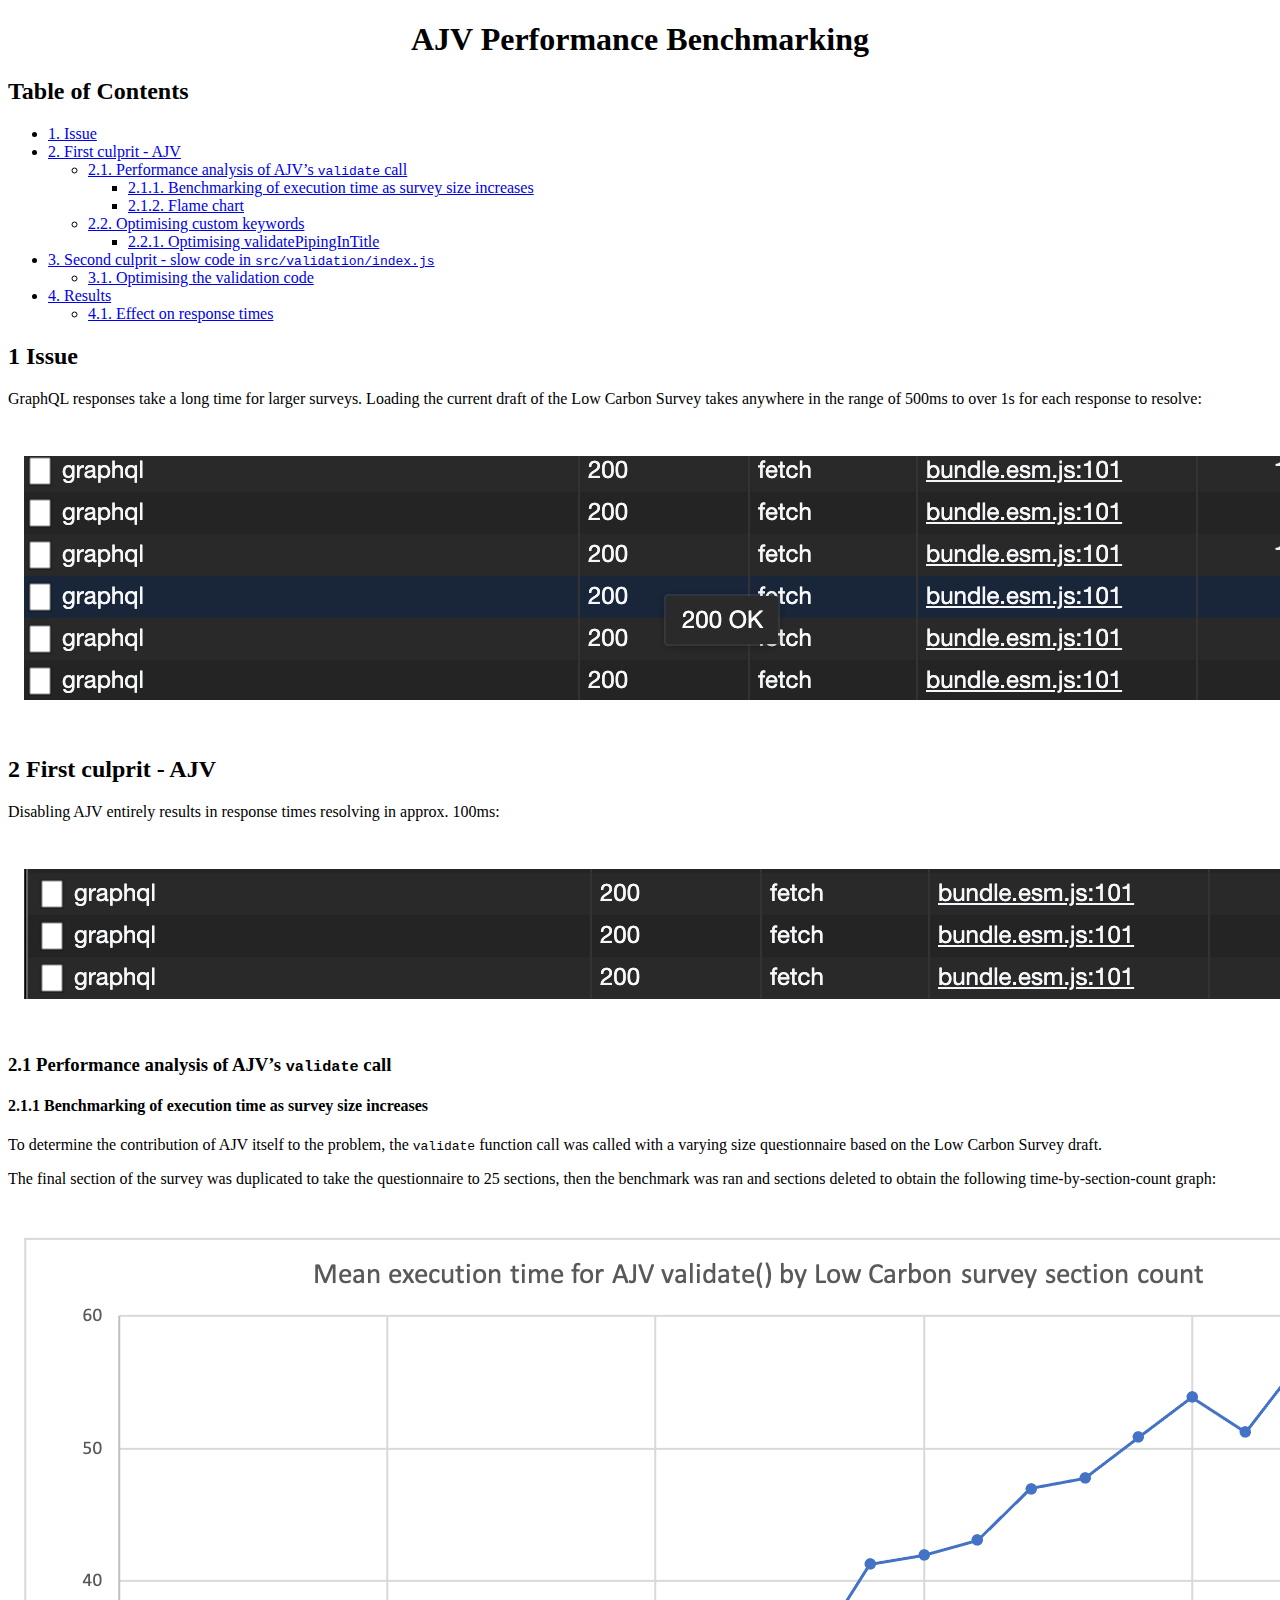
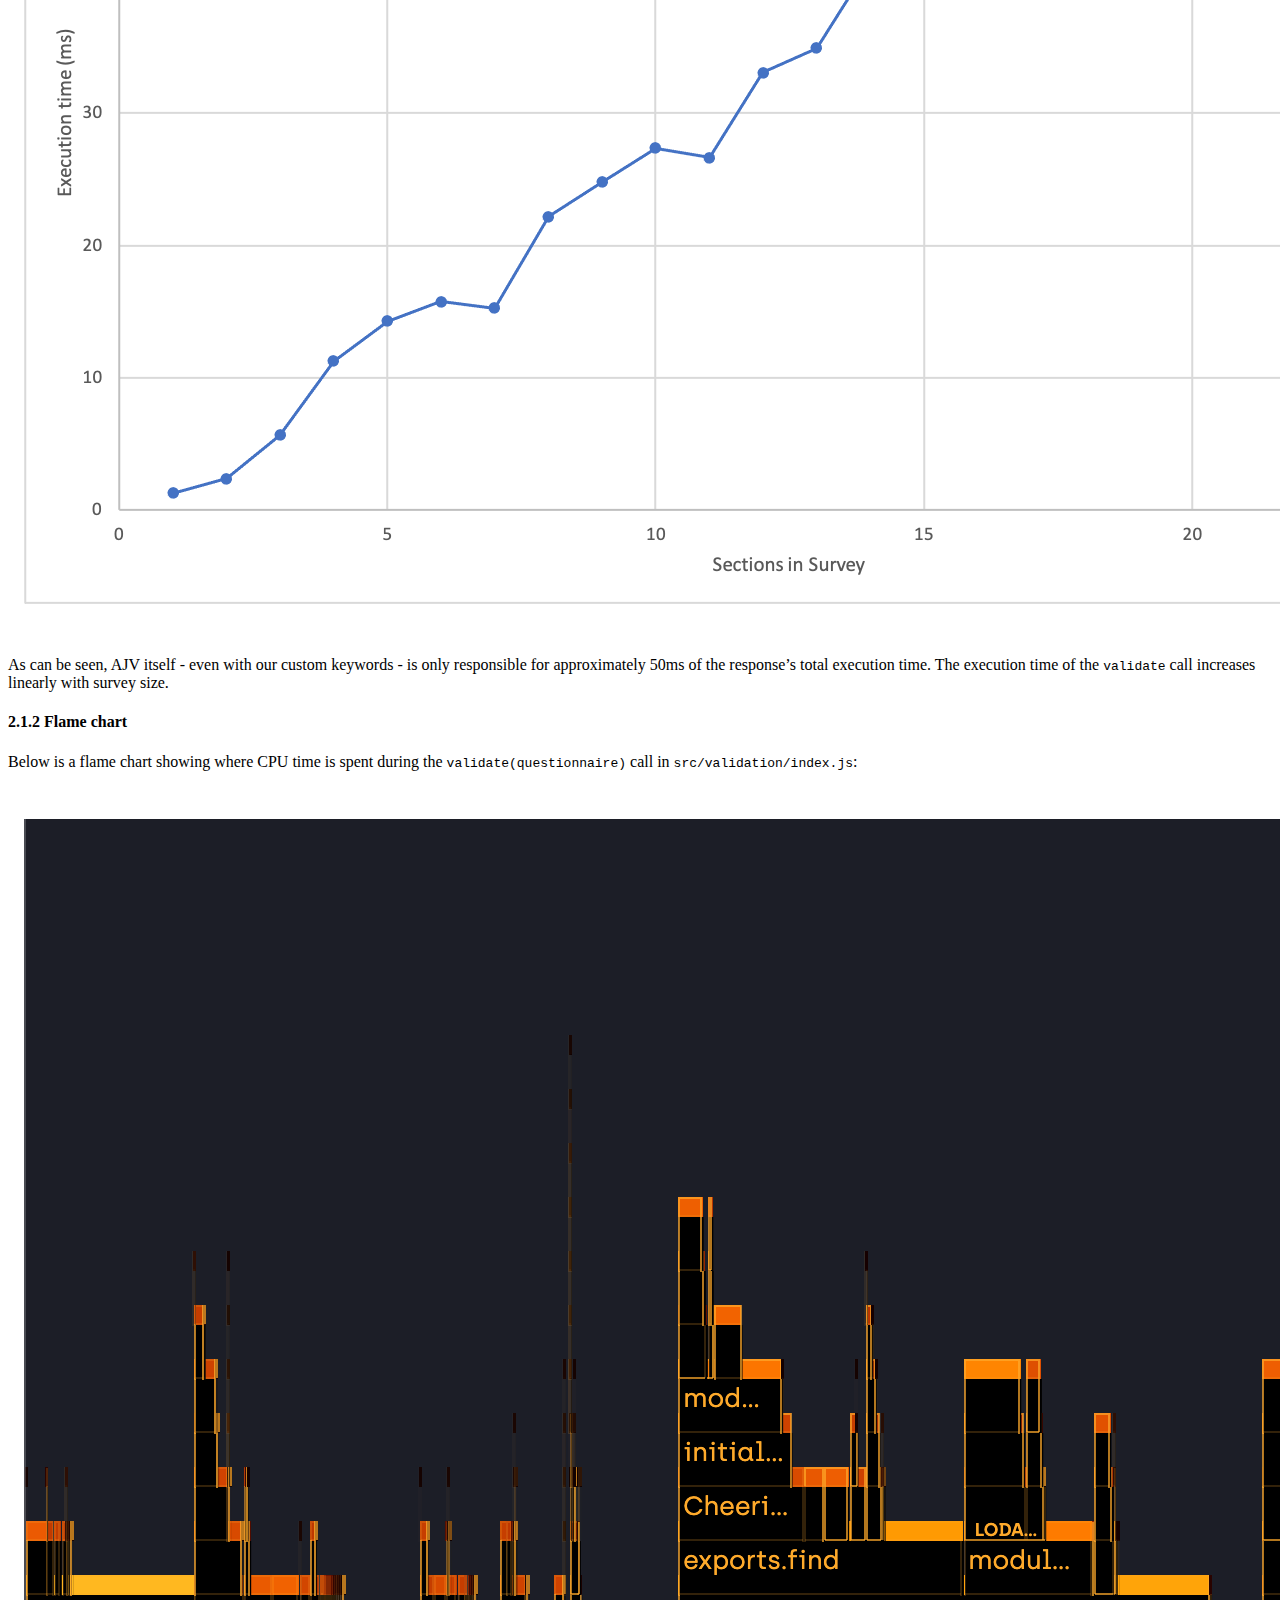
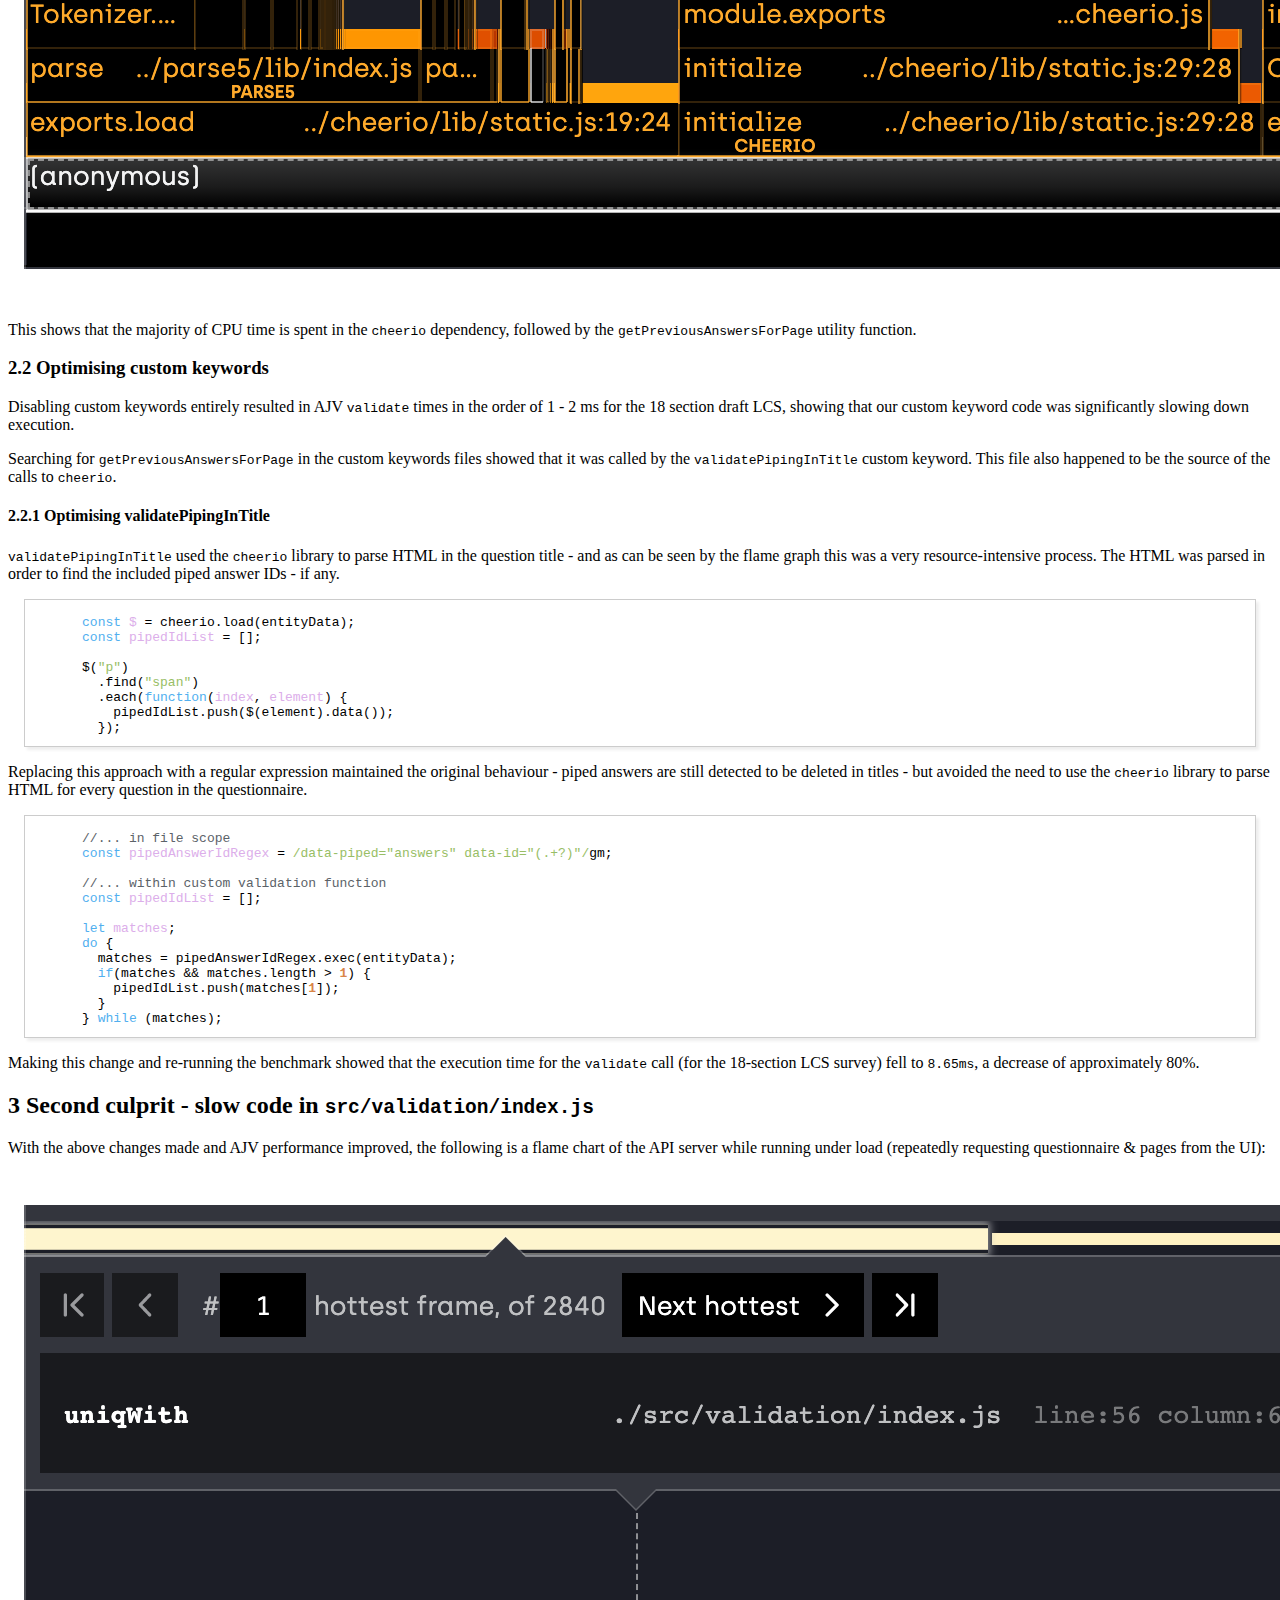
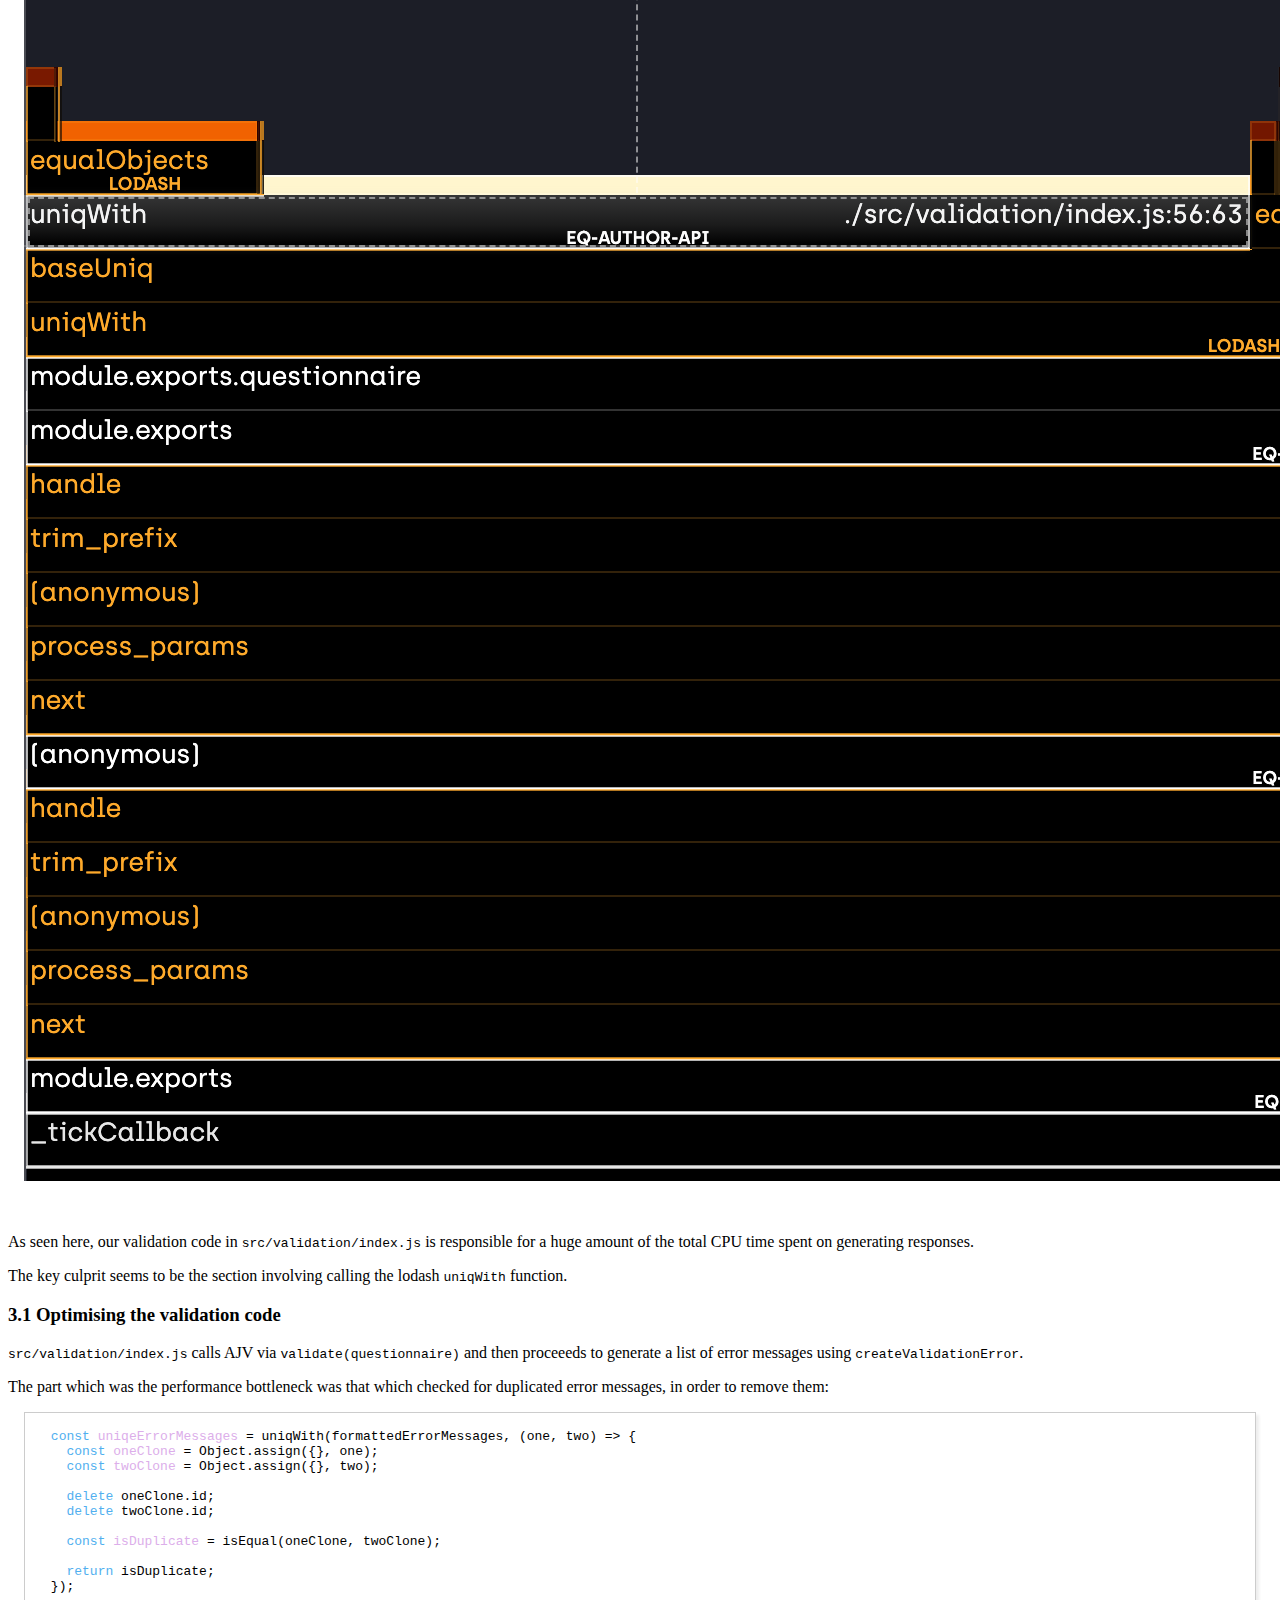
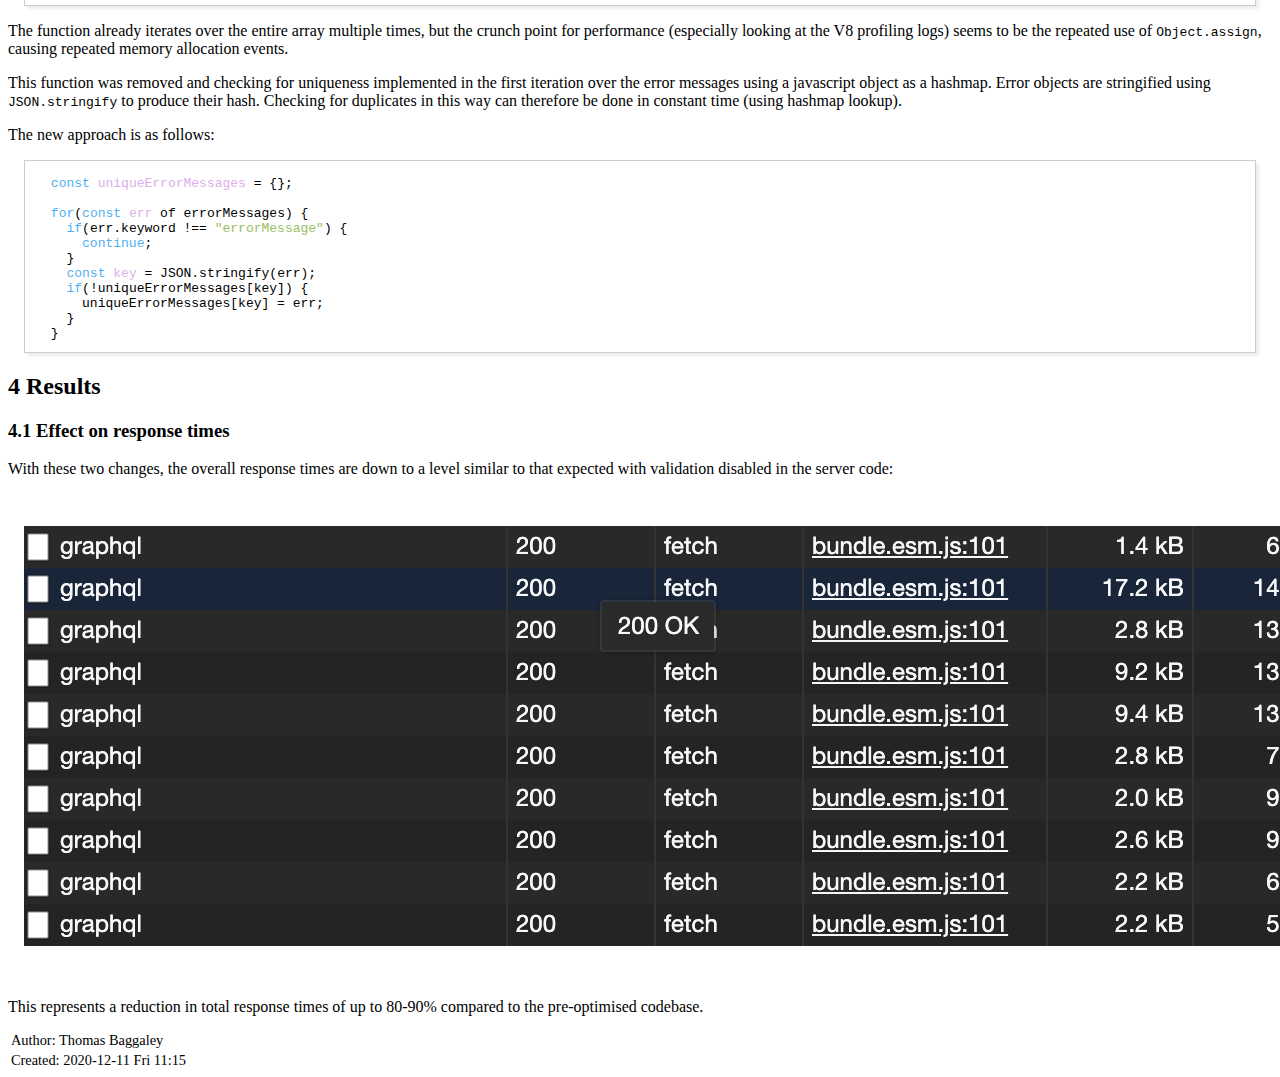
==== ajv_perf.html @ 1c9c0266 "Add benchmark for AJV page" ====
<?xml version="1.0" encoding="utf-8"?>
<!DOCTYPE html PUBLIC "-//W3C//DTD XHTML 1.0 Strict//EN"
"http://www.w3.org/TR/xhtml1/DTD/xhtml1-strict.dtd">
<html xmlns="http://www.w3.org/1999/xhtml" lang="en" xml:lang="en">
<head>
<!-- 2020-12-11 Fri 11:15 -->
<meta http-equiv="Content-Type" content="text/html;charset=utf-8" />
<meta name="viewport" content="width=device-width, initial-scale=1" />
<title>AJV Performance Benchmarking</title>
<meta name="generator" content="Org mode" />
<meta name="author" content="Thomas Baggaley" />
<style type="text/css">
 <!--/*--><![CDATA[/*><!--*/
  .title  { text-align: center;
             margin-bottom: .2em; }
  .subtitle { text-align: center;
              font-size: medium;
              font-weight: bold;
              margin-top:0; }
  .todo   { font-family: monospace; color: red; }
  .done   { font-family: monospace; color: green; }
  .priority { font-family: monospace; color: orange; }
  .tag    { background-color: #eee; font-family: monospace;
            padding: 2px; font-size: 80%; font-weight: normal; }
  .timestamp { color: #bebebe; }
  .timestamp-kwd { color: #5f9ea0; }
  .org-right  { margin-left: auto; margin-right: 0px;  text-align: right; }
  .org-left   { margin-left: 0px;  margin-right: auto; text-align: left; }
  .org-center { margin-left: auto; margin-right: auto; text-align: center; }
  .underline { text-decoration: underline; }
  #postamble p, #preamble p { font-size: 90%; margin: .2em; }
  p.verse { margin-left: 3%; }
  pre {
    border: 1px solid #ccc;
    box-shadow: 3px 3px 3px #eee;
    padding: 8pt;
    font-family: monospace;
    overflow: auto;
    margin: 1.2em;
  }
  pre.src {
    position: relative;
    overflow: auto;
    padding-top: 1.2em;
  }
  pre.src:before {
    display: none;
    position: absolute;
    background-color: white;
    top: -10px;
    right: 10px;
    padding: 3px;
    border: 1px solid black;
  }
  pre.src:hover:before { display: inline;}
  /* Languages per Org manual */
  pre.src-asymptote:before { content: 'Asymptote'; }
  pre.src-awk:before { content: 'Awk'; }
  pre.src-C:before { content: 'C'; }
  /* pre.src-C++ doesn't work in CSS */
  pre.src-clojure:before { content: 'Clojure'; }
  pre.src-css:before { content: 'CSS'; }
  pre.src-D:before { content: 'D'; }
  pre.src-ditaa:before { content: 'ditaa'; }
  pre.src-dot:before { content: 'Graphviz'; }
  pre.src-calc:before { content: 'Emacs Calc'; }
  pre.src-emacs-lisp:before { content: 'Emacs Lisp'; }
  pre.src-fortran:before { content: 'Fortran'; }
  pre.src-gnuplot:before { content: 'gnuplot'; }
  pre.src-haskell:before { content: 'Haskell'; }
  pre.src-hledger:before { content: 'hledger'; }
  pre.src-java:before { content: 'Java'; }
  pre.src-js:before { content: 'Javascript'; }
  pre.src-latex:before { content: 'LaTeX'; }
  pre.src-ledger:before { content: 'Ledger'; }
  pre.src-lisp:before { content: 'Lisp'; }
  pre.src-lilypond:before { content: 'Lilypond'; }
  pre.src-lua:before { content: 'Lua'; }
  pre.src-matlab:before { content: 'MATLAB'; }
  pre.src-mscgen:before { content: 'Mscgen'; }
  pre.src-ocaml:before { content: 'Objective Caml'; }
  pre.src-octave:before { content: 'Octave'; }
  pre.src-org:before { content: 'Org mode'; }
  pre.src-oz:before { content: 'OZ'; }
  pre.src-plantuml:before { content: 'Plantuml'; }
  pre.src-processing:before { content: 'Processing.js'; }
  pre.src-python:before { content: 'Python'; }
  pre.src-R:before { content: 'R'; }
  pre.src-ruby:before { content: 'Ruby'; }
  pre.src-sass:before { content: 'Sass'; }
  pre.src-scheme:before { content: 'Scheme'; }
  pre.src-screen:before { content: 'Gnu Screen'; }
  pre.src-sed:before { content: 'Sed'; }
  pre.src-sh:before { content: 'shell'; }
  pre.src-sql:before { content: 'SQL'; }
  pre.src-sqlite:before { content: 'SQLite'; }
  /* additional languages in org.el's org-babel-load-languages alist */
  pre.src-forth:before { content: 'Forth'; }
  pre.src-io:before { content: 'IO'; }
  pre.src-J:before { content: 'J'; }
  pre.src-makefile:before { content: 'Makefile'; }
  pre.src-maxima:before { content: 'Maxima'; }
  pre.src-perl:before { content: 'Perl'; }
  pre.src-picolisp:before { content: 'Pico Lisp'; }
  pre.src-scala:before { content: 'Scala'; }
  pre.src-shell:before { content: 'Shell Script'; }
  pre.src-ebnf2ps:before { content: 'ebfn2ps'; }
  /* additional language identifiers per "defun org-babel-execute"
       in ob-*.el */
  pre.src-cpp:before  { content: 'C++'; }
  pre.src-abc:before  { content: 'ABC'; }
  pre.src-coq:before  { content: 'Coq'; }
  pre.src-groovy:before  { content: 'Groovy'; }
  /* additional language identifiers from org-babel-shell-names in
     ob-shell.el: ob-shell is the only babel language using a lambda to put
     the execution function name together. */
  pre.src-bash:before  { content: 'bash'; }
  pre.src-csh:before  { content: 'csh'; }
  pre.src-ash:before  { content: 'ash'; }
  pre.src-dash:before  { content: 'dash'; }
  pre.src-ksh:before  { content: 'ksh'; }
  pre.src-mksh:before  { content: 'mksh'; }
  pre.src-posh:before  { content: 'posh'; }
  /* Additional Emacs modes also supported by the LaTeX listings package */
  pre.src-ada:before { content: 'Ada'; }
  pre.src-asm:before { content: 'Assembler'; }
  pre.src-caml:before { content: 'Caml'; }
  pre.src-delphi:before { content: 'Delphi'; }
  pre.src-html:before { content: 'HTML'; }
  pre.src-idl:before { content: 'IDL'; }
  pre.src-mercury:before { content: 'Mercury'; }
  pre.src-metapost:before { content: 'MetaPost'; }
  pre.src-modula-2:before { content: 'Modula-2'; }
  pre.src-pascal:before { content: 'Pascal'; }
  pre.src-ps:before { content: 'PostScript'; }
  pre.src-prolog:before { content: 'Prolog'; }
  pre.src-simula:before { content: 'Simula'; }
  pre.src-tcl:before { content: 'tcl'; }
  pre.src-tex:before { content: 'TeX'; }
  pre.src-plain-tex:before { content: 'Plain TeX'; }
  pre.src-verilog:before { content: 'Verilog'; }
  pre.src-vhdl:before { content: 'VHDL'; }
  pre.src-xml:before { content: 'XML'; }
  pre.src-nxml:before { content: 'XML'; }
  /* add a generic configuration mode; LaTeX export needs an additional
     (add-to-list 'org-latex-listings-langs '(conf " ")) in .emacs */
  pre.src-conf:before { content: 'Configuration File'; }

  table { border-collapse:collapse; }
  caption.t-above { caption-side: top; }
  caption.t-bottom { caption-side: bottom; }
  td, th { vertical-align:top;  }
  th.org-right  { text-align: center;  }
  th.org-left   { text-align: center;   }
  th.org-center { text-align: center; }
  td.org-right  { text-align: right;  }
  td.org-left   { text-align: left;   }
  td.org-center { text-align: center; }
  dt { font-weight: bold; }
  .footpara { display: inline; }
  .footdef  { margin-bottom: 1em; }
  .figure { padding: 1em; }
  .figure p { text-align: center; }
  .equation-container {
    display: table;
    text-align: center;
    width: 100%;
  }
  .equation {
    vertical-align: middle;
  }
  .equation-label {
    display: table-cell;
    text-align: right;
    vertical-align: middle;
  }
  .inlinetask {
    padding: 10px;
    border: 2px solid gray;
    margin: 10px;
    background: #ffffcc;
  }
  #org-div-home-and-up
   { text-align: right; font-size: 70%; white-space: nowrap; }
  textarea { overflow-x: auto; }
  .linenr { font-size: smaller }
  .code-highlighted { background-color: #ffff00; }
  .org-info-js_info-navigation { border-style: none; }
  #org-info-js_console-label
    { font-size: 10px; font-weight: bold; white-space: nowrap; }
  .org-info-js_search-highlight
    { background-color: #ffff00; color: #000000; font-weight: bold; }
  .org-svg { width: 90%; }
  /*]]>*/-->
</style>
<link rel="stylesheet" type="text/css" href="https://gongzhitaao.org/orgcss/org.css"/>
<script type="text/javascript">
// @license magnet:?xt=urn:btih:e95b018ef3580986a04669f1b5879592219e2a7a&dn=public-domain.txt Public Domain
<!--/*--><![CDATA[/*><!--*/
     function CodeHighlightOn(elem, id)
     {
       var target = document.getElementById(id);
       if(null != target) {
         elem.classList.add("code-highlighted");
         target.classList.add("code-highlighted");
       }
     }
     function CodeHighlightOff(elem, id)
     {
       var target = document.getElementById(id);
       if(null != target) {
         elem.classList.remove("code-highlighted");
         target.classList.remove("code-highlighted");
       }
     }
    /*]]>*///-->
// @license-end
</script>
</head>
<body>
<div id="content">
<h1 class="title">AJV Performance Benchmarking</h1>
<div id="table-of-contents">
<h2>Table of Contents</h2>
<div id="text-table-of-contents">
<ul>
<li><a href="#orgaef5862">1. Issue</a></li>
<li><a href="#org368791e">2. First culprit - AJV</a>
<ul>
<li><a href="#orgaa79637">2.1. Performance analysis of AJV&rsquo;s <code>validate</code> call</a>
<ul>
<li><a href="#orgcab2c8d">2.1.1. Benchmarking of execution time as survey size increases</a></li>
<li><a href="#org39bd575">2.1.2. Flame chart</a></li>
</ul>
</li>
<li><a href="#org08b763d">2.2. Optimising custom keywords</a>
<ul>
<li><a href="#orgf92a010">2.2.1. Optimising validatePipingInTitle</a></li>
</ul>
</li>
</ul>
</li>
<li><a href="#org63f7efa">3. Second culprit - slow code in <code>src/validation/index.js</code></a>
<ul>
<li><a href="#org8858448">3.1. Optimising the validation code</a></li>
</ul>
</li>
<li><a href="#org966f645">4. Results</a>
<ul>
<li><a href="#org21219ee">4.1. Effect on response times</a></li>
</ul>
</li>
</ul>
</div>
</div>

<div id="outline-container-orgaef5862" class="outline-2">
<h2 id="orgaef5862"><span class="section-number-2">1</span> Issue</h2>
<div class="outline-text-2" id="text-1">
<p>
GraphQL responses take a long time for larger surveys. Loading the current draft of the Low Carbon Survey takes anywhere in the range of 500ms to over 1s for each response to resolve:
</p>


<div id="org745754c" class="figure">
<p><img src="./network_preopt.png" alt="network_preopt.png" />
</p>
</div>
</div>
</div>

<div id="outline-container-org368791e" class="outline-2">
<h2 id="org368791e"><span class="section-number-2">2</span> First culprit - AJV</h2>
<div class="outline-text-2" id="text-2">
<p>
Disabling AJV entirely results in response times resolving in approx. 100ms:
</p>


<div id="orgb651a48" class="figure">
<p><img src="./network_noajv.png" alt="network_noajv.png" />
</p>
</div>
</div>

<div id="outline-container-orgaa79637" class="outline-3">
<h3 id="orgaa79637"><span class="section-number-3">2.1</span> Performance analysis of AJV&rsquo;s <code>validate</code> call</h3>
<div class="outline-text-3" id="text-2-1">
</div>
<div id="outline-container-orgcab2c8d" class="outline-4">
<h4 id="orgcab2c8d"><span class="section-number-4">2.1.1</span> Benchmarking of execution time as survey size increases</h4>
<div class="outline-text-4" id="text-2-1-1">
<p>
To determine the contribution of AJV itself to the problem, the <code>validate</code> function call was called with a varying size questionnaire based on the Low Carbon Survey draft.
</p>

<p>
The final section of the survey was duplicated to take the questionnaire to 25 sections, then the benchmark was ran and sections deleted to obtain the following time-by-section-count graph:
</p>


<div id="org51dc503" class="figure">
<p><img src="./Benchmark pre-optimisation.png" alt="Benchmark pre-optimisation.png" />
</p>
</div>

<p>
As can be seen, AJV itself - even with our custom keywords - is only responsible for approximately 50ms of the response&rsquo;s total execution time. The execution time of the <code>validate</code> call increases linearly with survey size.
</p>
</div>
</div>

<div id="outline-container-org39bd575" class="outline-4">
<h4 id="org39bd575"><span class="section-number-4">2.1.2</span> Flame chart</h4>
<div class="outline-text-4" id="text-2-1-2">
<p>
Below is a flame chart showing where CPU time is spent during the <code>validate(questionnaire)</code> call in <code>src/validation/index.js</code>:
</p>


<div id="orgd0a9161" class="figure">
<p><img src="./flame_chart.png" alt="flame_chart.png" />
</p>
</div>

<p>
This shows that the majority of CPU time is spent in the <code>cheerio</code> dependency, followed by the <code>getPreviousAnswersForPage</code> utility function.
</p>
</div>
</div>
</div>

<div id="outline-container-org08b763d" class="outline-3">
<h3 id="org08b763d"><span class="section-number-3">2.2</span> Optimising custom keywords</h3>
<div class="outline-text-3" id="text-2-2">
<p>
Disabling custom keywords entirely resulted in AJV <code>validate</code> times in the order of 1 - 2 ms for the 18 section draft LCS, showing that our custom keyword code was significantly slowing down execution.
</p>

<p>
Searching for <code>getPreviousAnswersForPage</code> in the custom keywords files showed that it was called by the <code>validatePipingInTitle</code> custom keyword. This file also happened to be the source of the calls to <code>cheerio</code>.
</p>
</div>

<div id="outline-container-orgf92a010" class="outline-4">
<h4 id="orgf92a010"><span class="section-number-4">2.2.1</span> Optimising validatePipingInTitle</h4>
<div class="outline-text-4" id="text-2-2-1">
<p>
<code>validatePipingInTitle</code> used the <code>cheerio</code> library to parse HTML in the question title - and as can be seen by the flame graph this was a very resource-intensive process. The HTML was parsed in order to find the included piped answer IDs - if any.
</p>

<div class="org-src-container">
<pre class="src src-javascript" id="org034d1c7">      <span style="color: #51afef;">const</span> <span style="color: #dcaeea;">$</span> = cheerio.load(entityData);
      <span style="color: #51afef;">const</span> <span style="color: #dcaeea;">pipedIdList</span> = [];

      $(<span style="color: #98be65;">"p"</span>)
        .find(<span style="color: #98be65;">"span"</span>)
        .each(<span style="color: #51afef;">function</span>(<span style="color: #dcaeea;">index</span>, <span style="color: #dcaeea;">element</span>) {
          pipedIdList.push($(element).data());
        });
</pre>
</div>

<p>
Replacing this approach with a regular expression maintained the original behaviour - piped answers are still detected to be deleted in titles - but avoided the need to use the <code>cheerio</code> library to parse HTML for every question in the questionnaire.
</p>

<div class="org-src-container">
<pre class="src src-javascript" id="org3c54c59">      <span style="color: #5B6268;">//</span><span style="color: #5B6268;">... in file scope</span>
      <span style="color: #51afef;">const</span> <span style="color: #dcaeea;">pipedAnswerIdRegex</span> = <span style="color: #98be65;">/data-piped="answers" data-id="(.+?)"/</span>gm;

      <span style="color: #5B6268;">//</span><span style="color: #5B6268;">... within custom validation function</span>
      <span style="color: #51afef;">const</span> <span style="color: #dcaeea;">pipedIdList</span> = [];

      <span style="color: #51afef;">let</span> <span style="color: #dcaeea;">matches</span>;
      <span style="color: #51afef;">do</span> {
        matches = pipedAnswerIdRegex.exec(entityData);
        <span style="color: #51afef;">if</span>(matches &amp;&amp; matches.length &gt; <span style="color: #da8548; font-weight: bold;">1</span>) {
          pipedIdList.push(matches[<span style="color: #da8548; font-weight: bold;">1</span>]);
        }
      } <span style="color: #51afef;">while</span> (matches);
</pre>
</div>

<p>
Making this change and re-running the benchmark showed that the execution time for the <code>validate</code> call (for the 18-section LCS survey) fell to <code>8.65ms</code>, a decrease of approximately 80%.
</p>
</div>
</div>
</div>
</div>

<div id="outline-container-org63f7efa" class="outline-2">
<h2 id="org63f7efa"><span class="section-number-2">3</span> Second culprit - slow code in <code>src/validation/index.js</code></h2>
<div class="outline-text-2" id="text-3">
<p>
With the above changes made and AJV performance improved, the following is a flame chart of the API server while running under load (repeatedly requesting questionnaire &amp; pages from the UI):
</p>


<div id="org613d19f" class="figure">
<p><img src="./flame_server_pre.png" alt="flame_server_pre.png" />
</p>
</div>

<p>
As seen here, our validation code in <code>src/validation/index.js</code> is responsible for a huge amount of the total CPU time spent on generating responses.
</p>

<p>
The key culprit seems to be the section involving calling the lodash <code>uniqWith</code> function.
</p>
</div>

<div id="outline-container-org8858448" class="outline-3">
<h3 id="org8858448"><span class="section-number-3">3.1</span> Optimising the validation code</h3>
<div class="outline-text-3" id="text-3-1">
<p>
<code>src/validation/index.js</code> calls AJV via <code>validate(questionnaire)</code> and then proceeeds to generate a list of error messages using <code>createValidationError</code>.
</p>

<p>
The part which was the performance bottleneck was that which checked for duplicated error messages, in order to remove them:
</p>

<div class="org-src-container">
<pre class="src src-javascript" id="org9fb8f1c">  <span style="color: #51afef;">const</span> <span style="color: #dcaeea;">uniqeErrorMessages</span> = uniqWith(formattedErrorMessages, (one, two) =&gt; {
    <span style="color: #51afef;">const</span> <span style="color: #dcaeea;">oneClone</span> = Object.assign({}, one);
    <span style="color: #51afef;">const</span> <span style="color: #dcaeea;">twoClone</span> = Object.assign({}, two);

    <span style="color: #51afef;">delete</span> oneClone.id;
    <span style="color: #51afef;">delete</span> twoClone.id;

    <span style="color: #51afef;">const</span> <span style="color: #dcaeea;">isDuplicate</span> = isEqual(oneClone, twoClone);

    <span style="color: #51afef;">return</span> isDuplicate;
  });
</pre>
</div>

<p>
The function already iterates over the entire array multiple times, but the crunch point for performance (especially looking at the V8 profiling logs) seems to be the repeated use of <code>Object.assign</code>, causing repeated memory allocation events.
</p>

<p>
This function was removed and checking for uniqueness implemented in the first iteration over the error messages using a javascript object as a hashmap. Error objects are stringified using <code>JSON.stringify</code> to produce their hash. Checking for duplicates in this way can therefore be done in constant time (using hashmap lookup).
</p>

<p>
The new approach is as follows:
</p>

<div class="org-src-container">
<pre class="src src-javascript" id="orgfc48bfc">  <span style="color: #51afef;">const</span> <span style="color: #dcaeea;">uniqueErrorMessages</span> = {};

  <span style="color: #51afef;">for</span>(<span style="color: #51afef;">const</span> <span style="color: #dcaeea;">err</span> of errorMessages) {
    <span style="color: #51afef;">if</span>(err.keyword !== <span style="color: #98be65;">"errorMessage"</span>) {
      <span style="color: #51afef;">continue</span>;
    }
    <span style="color: #51afef;">const</span> <span style="color: #dcaeea;">key</span> = JSON.stringify(err);
    <span style="color: #51afef;">if</span>(!uniqueErrorMessages[key]) {
      uniqueErrorMessages[key] = err;
    }
  }
</pre>
</div>
</div>
</div>
</div>



<div id="outline-container-org966f645" class="outline-2">
<h2 id="org966f645"><span class="section-number-2">4</span> Results</h2>
<div class="outline-text-2" id="text-4">
</div>
<div id="outline-container-org21219ee" class="outline-3">
<h3 id="org21219ee"><span class="section-number-3">4.1</span> Effect on response times</h3>
<div class="outline-text-3" id="text-4-1">
<p>
With these two changes, the overall response times are down to a level similar to that expected with validation disabled in the server code:
</p>


<div id="org9ccec2d" class="figure">
<p><img src="./network_postopt3.png" alt="network_postopt3.png" />
</p>
</div>

<p>
This represents a reduction in total response times of up to 80-90% compared to the pre-optimised codebase.
</p>
</div>
</div>
</div>
</div>
<div id="postamble" class="status">
<p class="author">Author: Thomas Baggaley</p>
<p class="date">Created: 2020-12-11 Fri 11:15</p>
</div>
</body>
</html>
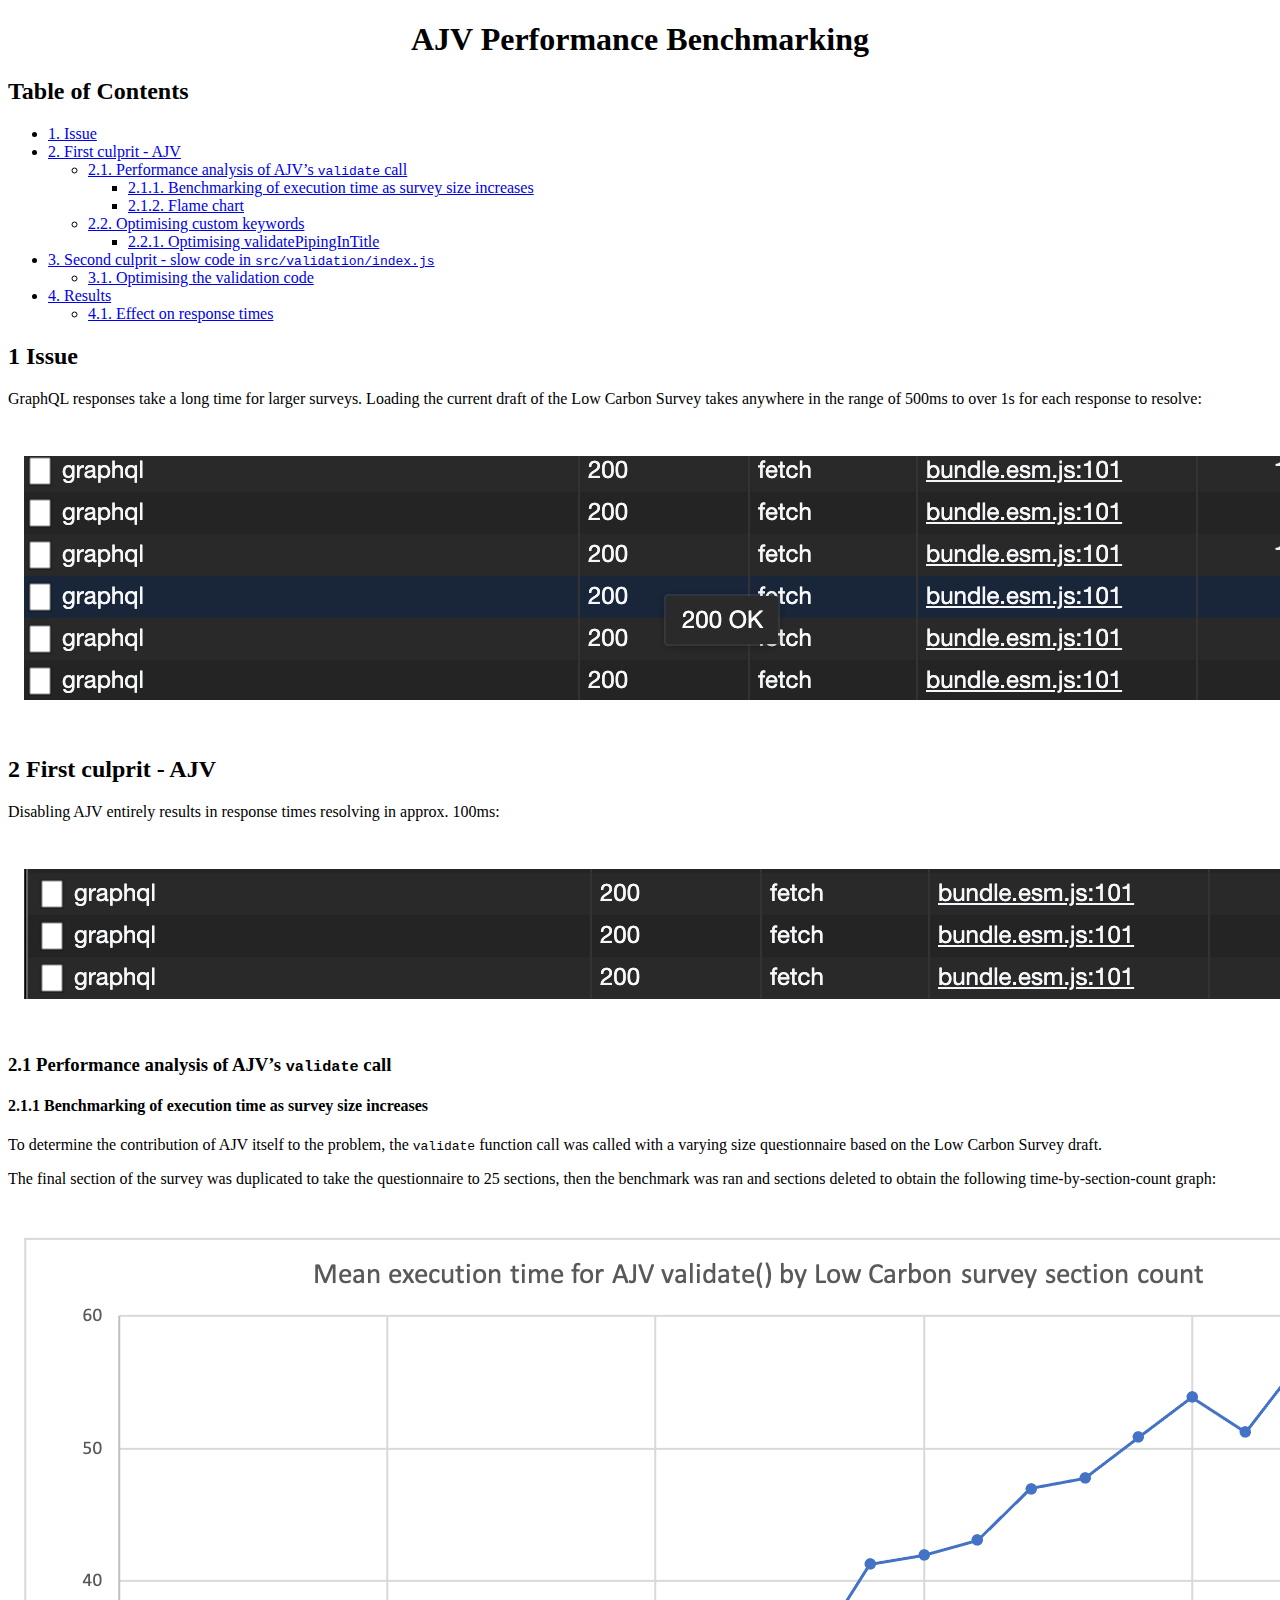
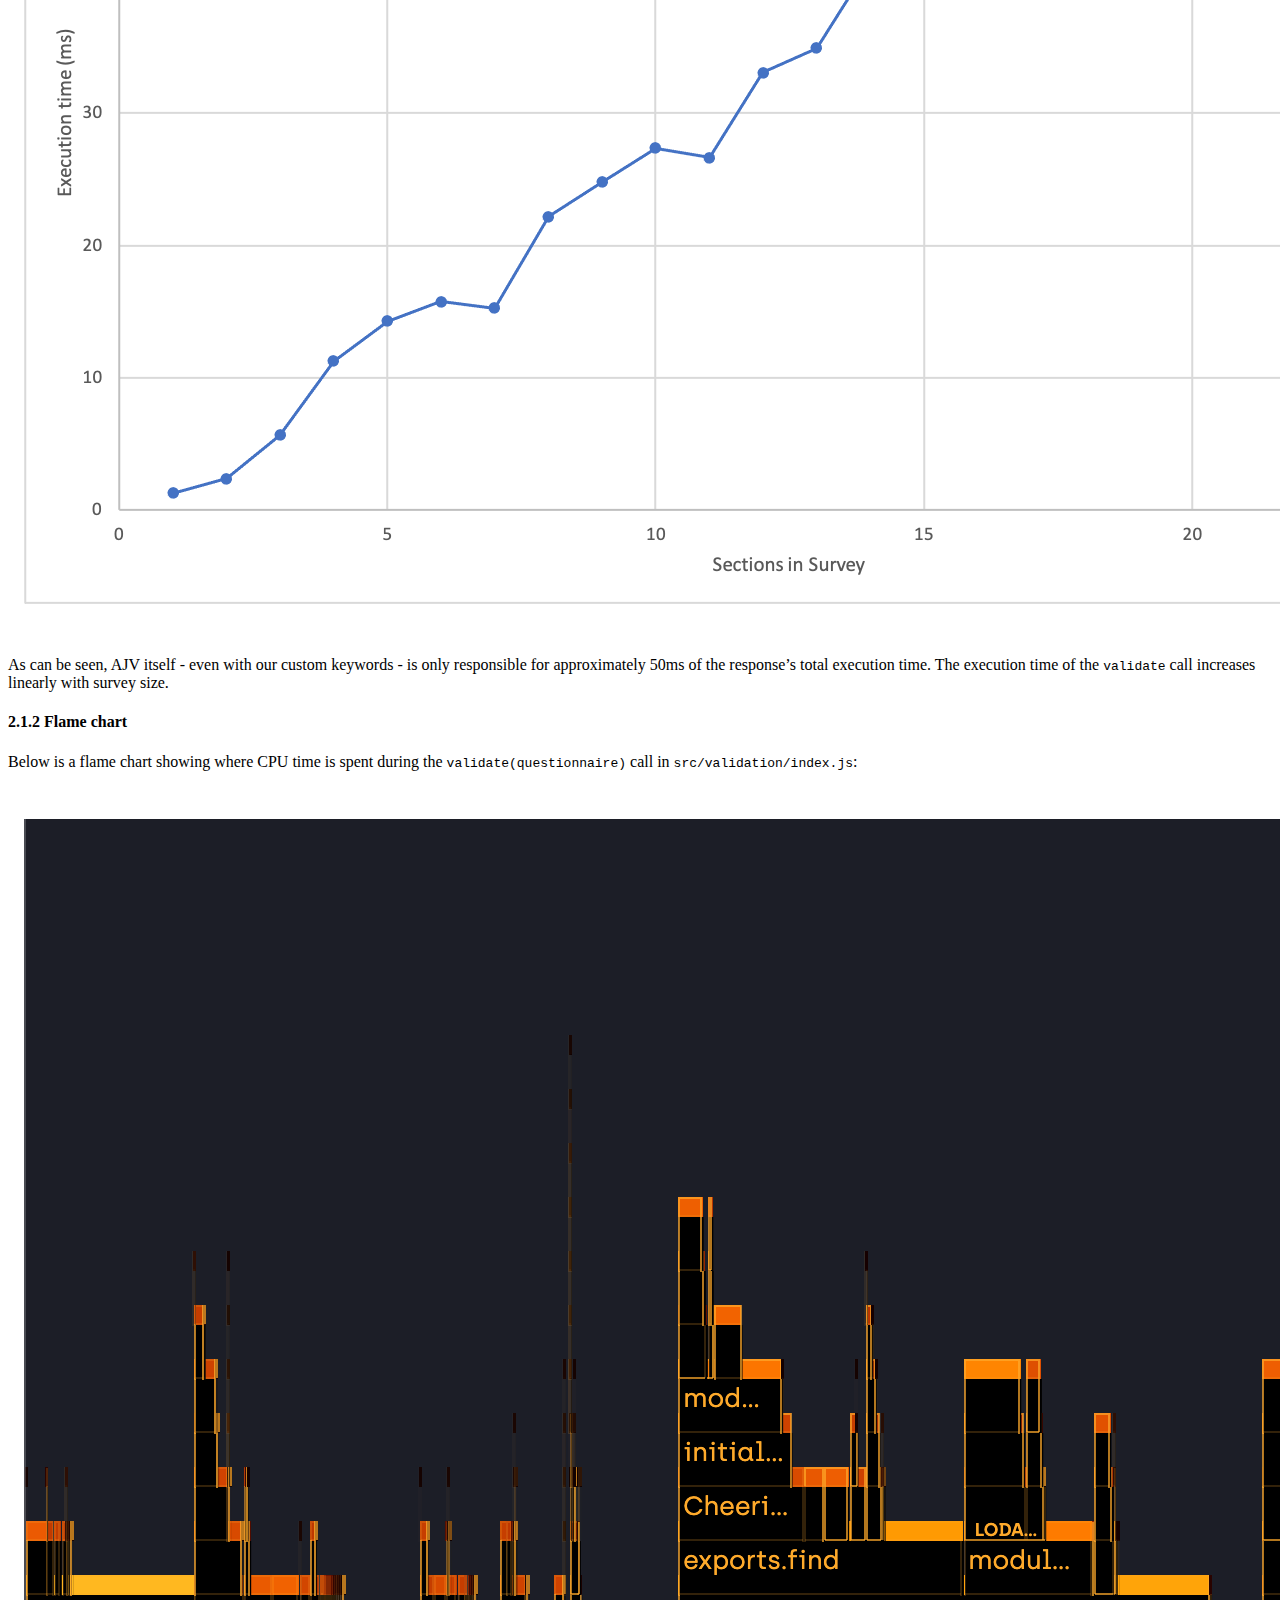
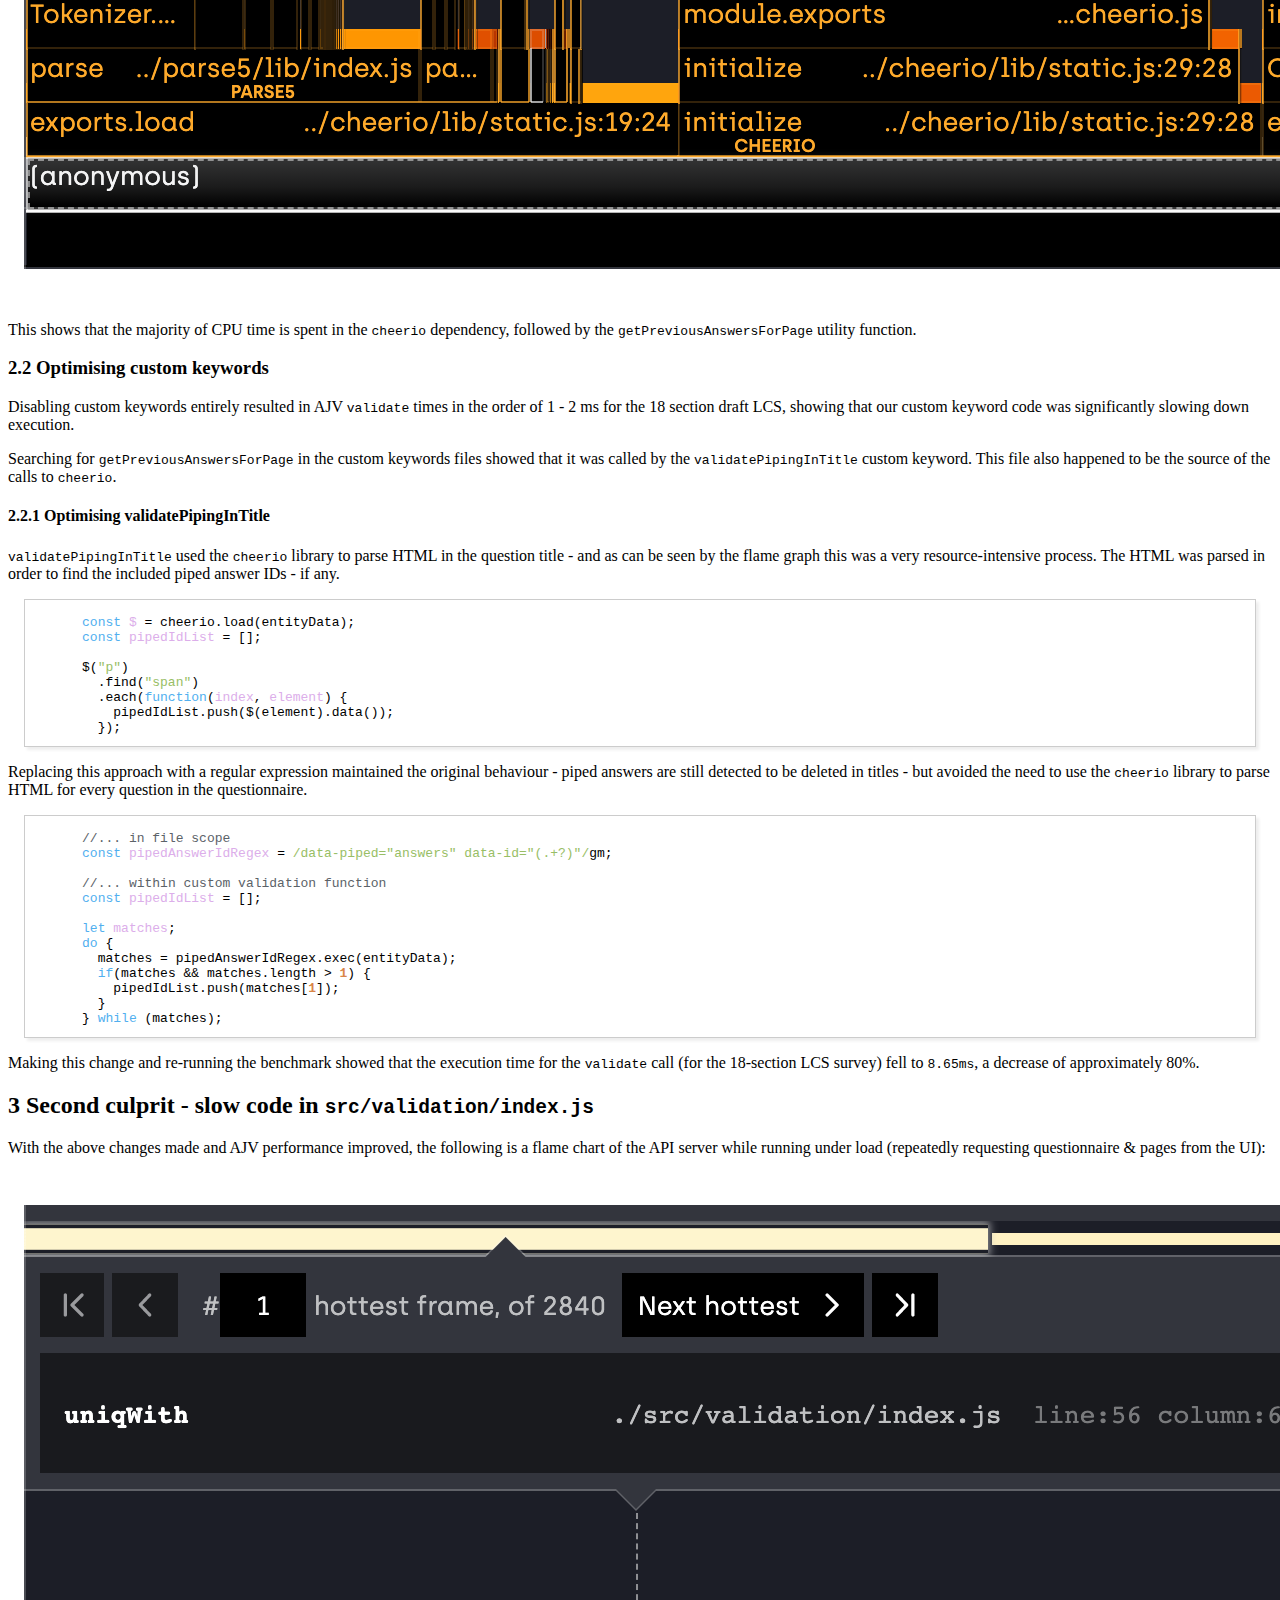
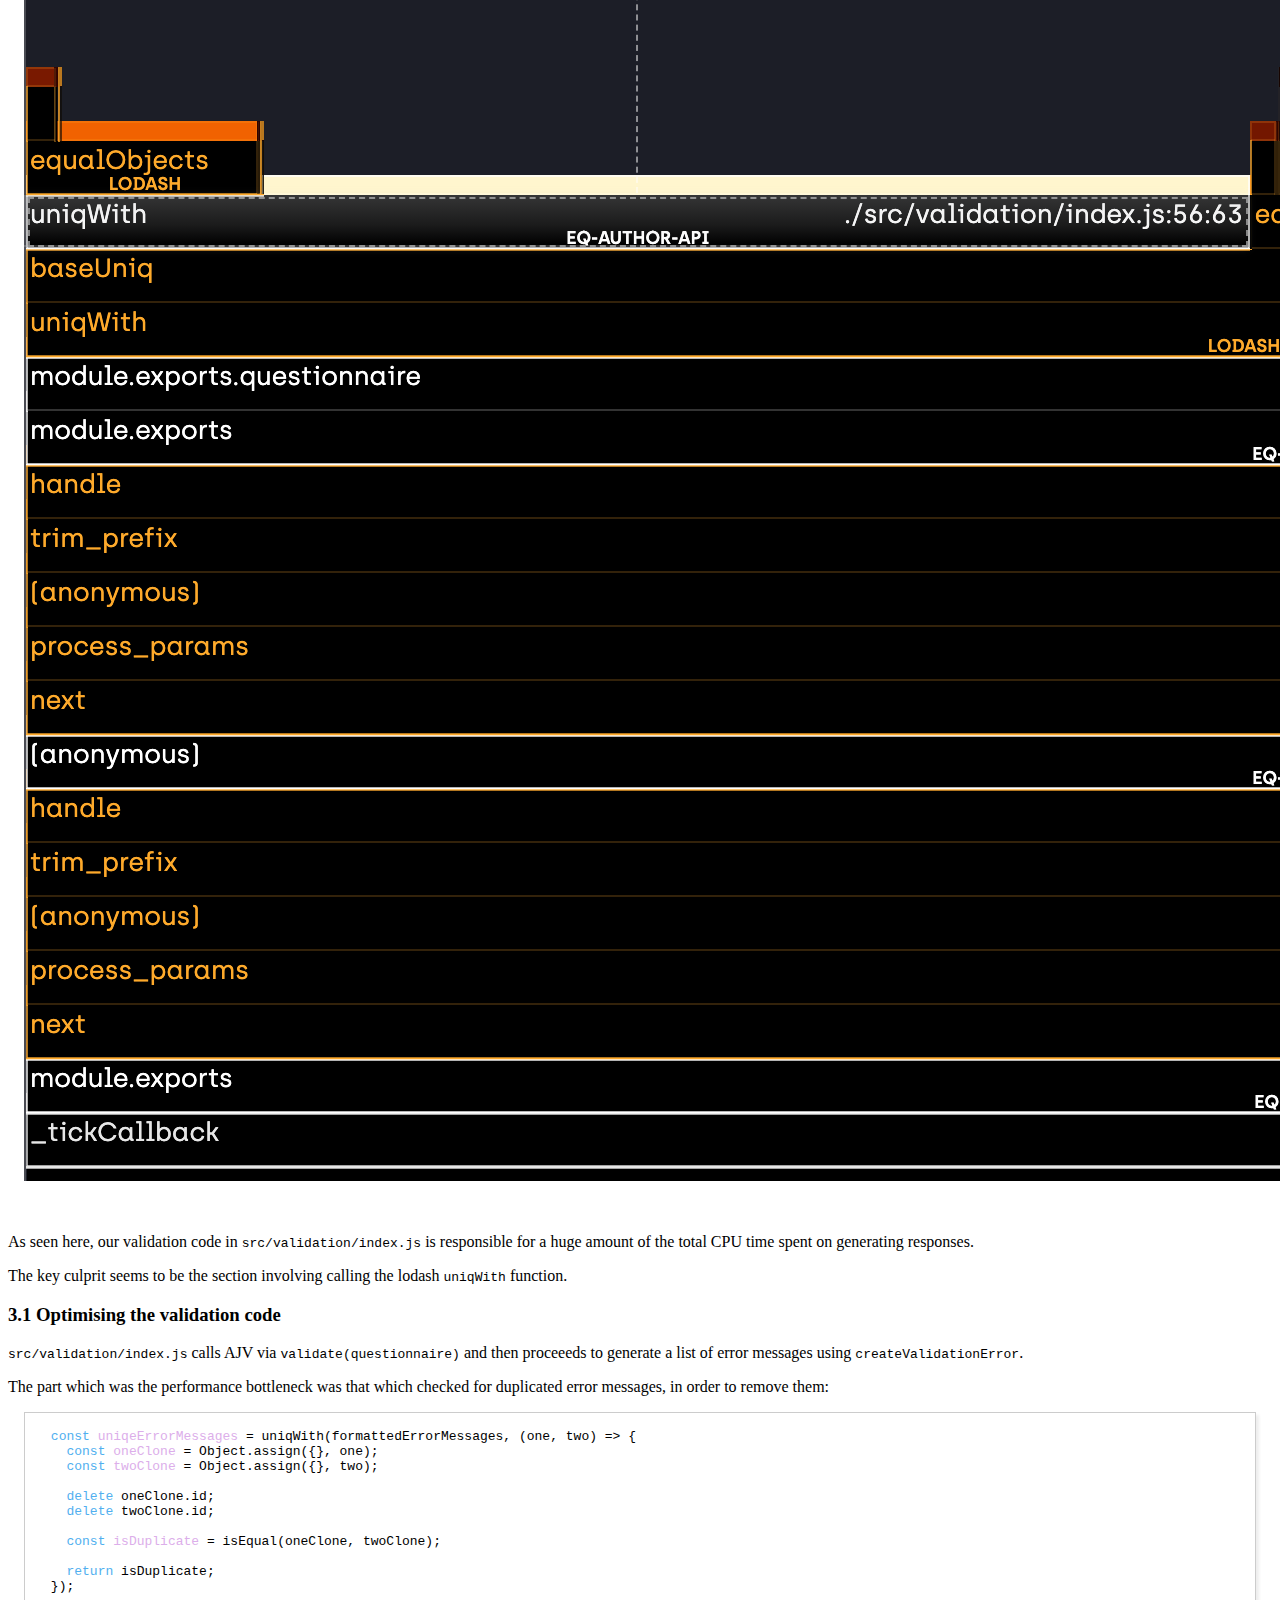
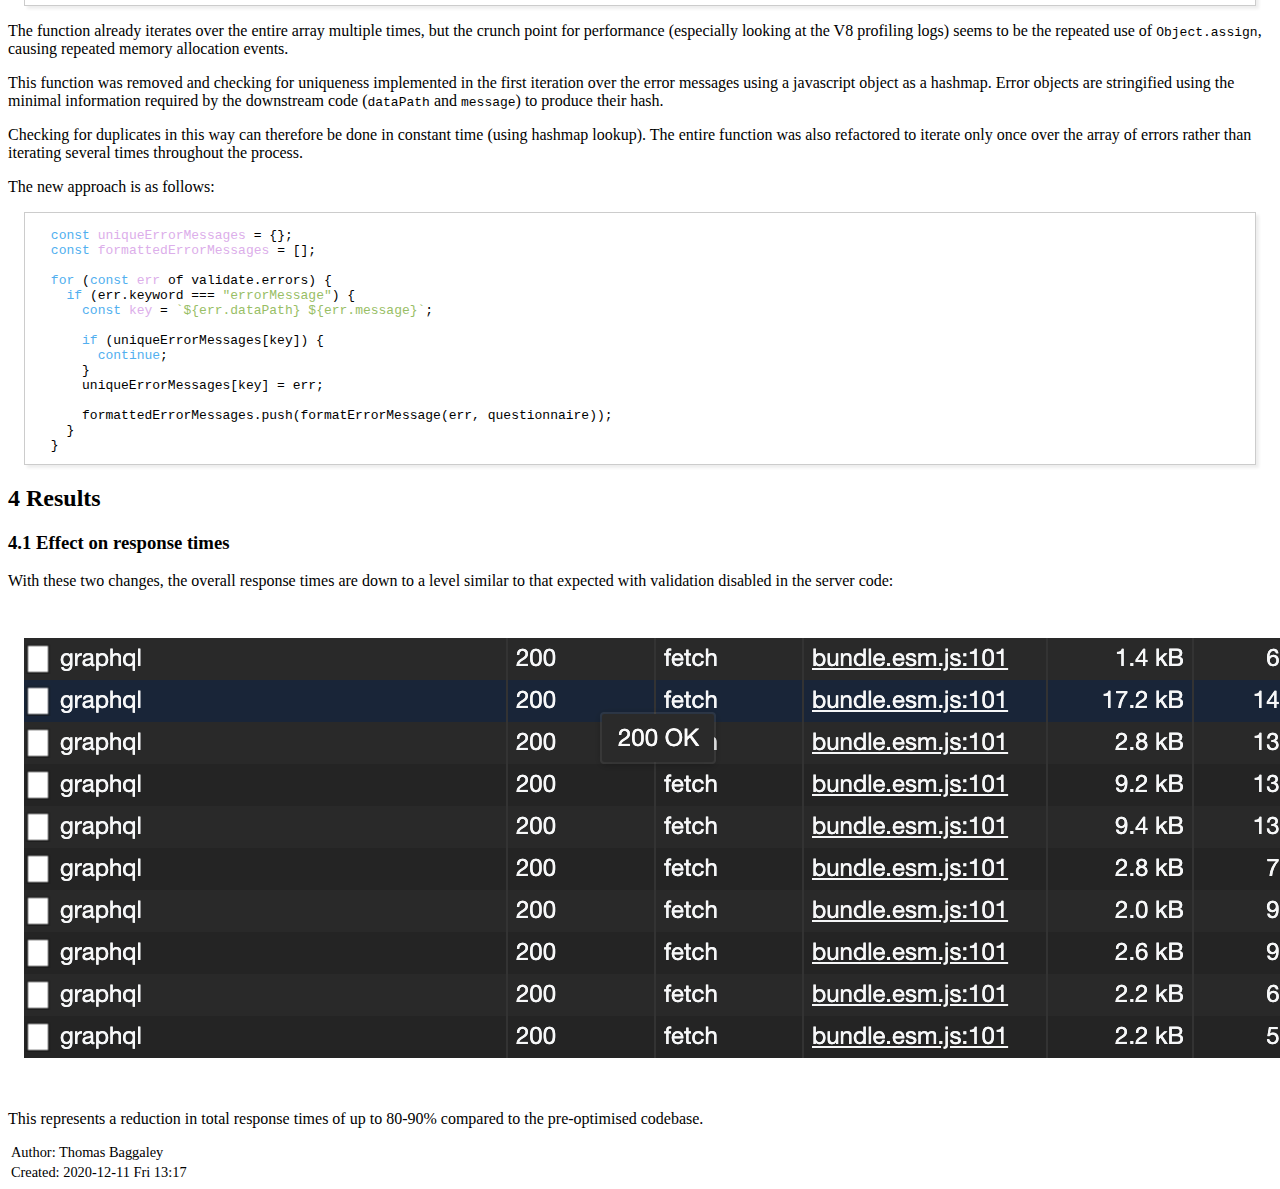
==== commit 8a41e0be: "Update ajv_perf" ====
--- a/ajv_perf.html
+++ b/ajv_perf.html
@@ -3,7 +3,7 @@
 "http://www.w3.org/TR/xhtml1/DTD/xhtml1-strict.dtd">
 <html xmlns="http://www.w3.org/1999/xhtml" lang="en" xml:lang="en">
 <head>
-<!-- 2020-12-11 Fri 11:15 -->
+<!-- 2020-12-11 Fri 13:17 -->
 <meta http-equiv="Content-Type" content="text/html;charset=utf-8" />
 <meta name="viewport" content="width=device-width, initial-scale=1" />
 <title>AJV Performance Benchmarking</title>
@@ -224,71 +224,71 @@
 <h2>Table of Contents</h2>
 <div id="text-table-of-contents">
 <ul>
-<li><a href="#orgaef5862">1. Issue</a></li>
-<li><a href="#org368791e">2. First culprit - AJV</a>
+<li><a href="#orgefce645">1. Issue</a></li>
+<li><a href="#org833bf82">2. First culprit - AJV</a>
 <ul>
-<li><a href="#orgaa79637">2.1. Performance analysis of AJV&rsquo;s <code>validate</code> call</a>
+<li><a href="#org42be90a">2.1. Performance analysis of AJV&rsquo;s <code>validate</code> call</a>
 <ul>
-<li><a href="#orgcab2c8d">2.1.1. Benchmarking of execution time as survey size increases</a></li>
-<li><a href="#org39bd575">2.1.2. Flame chart</a></li>
+<li><a href="#org799864e">2.1.1. Benchmarking of execution time as survey size increases</a></li>
+<li><a href="#orgff422f9">2.1.2. Flame chart</a></li>
 </ul>
 </li>
-<li><a href="#org08b763d">2.2. Optimising custom keywords</a>
+<li><a href="#orgedf59f0">2.2. Optimising custom keywords</a>
 <ul>
-<li><a href="#orgf92a010">2.2.1. Optimising validatePipingInTitle</a></li>
+<li><a href="#org04b9f6c">2.2.1. Optimising validatePipingInTitle</a></li>
 </ul>
 </li>
 </ul>
 </li>
-<li><a href="#org63f7efa">3. Second culprit - slow code in <code>src/validation/index.js</code></a>
+<li><a href="#orgde4620d">3. Second culprit - slow code in <code>src/validation/index.js</code></a>
 <ul>
-<li><a href="#org8858448">3.1. Optimising the validation code</a></li>
+<li><a href="#org94cc231">3.1. Optimising the validation code</a></li>
 </ul>
 </li>
-<li><a href="#org966f645">4. Results</a>
+<li><a href="#org7a40c5f">4. Results</a>
 <ul>
-<li><a href="#org21219ee">4.1. Effect on response times</a></li>
+<li><a href="#org07fd734">4.1. Effect on response times</a></li>
 </ul>
 </li>
 </ul>
 </div>
 </div>
 
-<div id="outline-container-orgaef5862" class="outline-2">
-<h2 id="orgaef5862"><span class="section-number-2">1</span> Issue</h2>
+<div id="outline-container-orgefce645" class="outline-2">
+<h2 id="orgefce645"><span class="section-number-2">1</span> Issue</h2>
 <div class="outline-text-2" id="text-1">
 <p>
 GraphQL responses take a long time for larger surveys. Loading the current draft of the Low Carbon Survey takes anywhere in the range of 500ms to over 1s for each response to resolve:
 </p>
 
 
-<div id="org745754c" class="figure">
+<div id="org7c502ef" class="figure">
 <p><img src="./network_preopt.png" alt="network_preopt.png" />
 </p>
 </div>
 </div>
 </div>
 
-<div id="outline-container-org368791e" class="outline-2">
-<h2 id="org368791e"><span class="section-number-2">2</span> First culprit - AJV</h2>
+<div id="outline-container-org833bf82" class="outline-2">
+<h2 id="org833bf82"><span class="section-number-2">2</span> First culprit - AJV</h2>
 <div class="outline-text-2" id="text-2">
 <p>
 Disabling AJV entirely results in response times resolving in approx. 100ms:
 </p>
 
 
-<div id="orgb651a48" class="figure">
+<div id="org752147c" class="figure">
 <p><img src="./network_noajv.png" alt="network_noajv.png" />
 </p>
 </div>
 </div>
 
-<div id="outline-container-orgaa79637" class="outline-3">
-<h3 id="orgaa79637"><span class="section-number-3">2.1</span> Performance analysis of AJV&rsquo;s <code>validate</code> call</h3>
+<div id="outline-container-org42be90a" class="outline-3">
+<h3 id="org42be90a"><span class="section-number-3">2.1</span> Performance analysis of AJV&rsquo;s <code>validate</code> call</h3>
 <div class="outline-text-3" id="text-2-1">
 </div>
-<div id="outline-container-orgcab2c8d" class="outline-4">
-<h4 id="orgcab2c8d"><span class="section-number-4">2.1.1</span> Benchmarking of execution time as survey size increases</h4>
+<div id="outline-container-org799864e" class="outline-4">
+<h4 id="org799864e"><span class="section-number-4">2.1.1</span> Benchmarking of execution time as survey size increases</h4>
 <div class="outline-text-4" id="text-2-1-1">
 <p>
 To determine the contribution of AJV itself to the problem, the <code>validate</code> function call was called with a varying size questionnaire based on the Low Carbon Survey draft.
@@ -299,7 +299,7 @@
 </p>
 
 
-<div id="org51dc503" class="figure">
+<div id="orgb8f5c63" class="figure">
 <p><img src="./Benchmark pre-optimisation.png" alt="Benchmark pre-optimisation.png" />
 </p>
 </div>
@@ -310,15 +310,15 @@
 </div>
 </div>
 
-<div id="outline-container-org39bd575" class="outline-4">
-<h4 id="org39bd575"><span class="section-number-4">2.1.2</span> Flame chart</h4>
+<div id="outline-container-orgff422f9" class="outline-4">
+<h4 id="orgff422f9"><span class="section-number-4">2.1.2</span> Flame chart</h4>
 <div class="outline-text-4" id="text-2-1-2">
 <p>
 Below is a flame chart showing where CPU time is spent during the <code>validate(questionnaire)</code> call in <code>src/validation/index.js</code>:
 </p>
 
 
-<div id="orgd0a9161" class="figure">
+<div id="orgb823962" class="figure">
 <p><img src="./flame_chart.png" alt="flame_chart.png" />
 </p>
 </div>
@@ -330,8 +330,8 @@
 </div>
 </div>
 
-<div id="outline-container-org08b763d" class="outline-3">
-<h3 id="org08b763d"><span class="section-number-3">2.2</span> Optimising custom keywords</h3>
+<div id="outline-container-orgedf59f0" class="outline-3">
+<h3 id="orgedf59f0"><span class="section-number-3">2.2</span> Optimising custom keywords</h3>
 <div class="outline-text-3" id="text-2-2">
 <p>
 Disabling custom keywords entirely resulted in AJV <code>validate</code> times in the order of 1 - 2 ms for the 18 section draft LCS, showing that our custom keyword code was significantly slowing down execution.
@@ -342,15 +342,15 @@
 </p>
 </div>
 
-<div id="outline-container-orgf92a010" class="outline-4">
-<h4 id="orgf92a010"><span class="section-number-4">2.2.1</span> Optimising validatePipingInTitle</h4>
+<div id="outline-container-org04b9f6c" class="outline-4">
+<h4 id="org04b9f6c"><span class="section-number-4">2.2.1</span> Optimising validatePipingInTitle</h4>
 <div class="outline-text-4" id="text-2-2-1">
 <p>
 <code>validatePipingInTitle</code> used the <code>cheerio</code> library to parse HTML in the question title - and as can be seen by the flame graph this was a very resource-intensive process. The HTML was parsed in order to find the included piped answer IDs - if any.
 </p>
 
 <div class="org-src-container">
-<pre class="src src-javascript" id="org034d1c7">      <span style="color: #51afef;">const</span> <span style="color: #dcaeea;">$</span> = cheerio.load(entityData);
+<pre class="src src-javascript" id="orga934a4f">      <span style="color: #51afef;">const</span> <span style="color: #dcaeea;">$</span> = cheerio.load(entityData);
       <span style="color: #51afef;">const</span> <span style="color: #dcaeea;">pipedIdList</span> = [];
 
       $(<span style="color: #98be65;">"p"</span>)
@@ -366,7 +366,7 @@
 </p>
 
 <div class="org-src-container">
-<pre class="src src-javascript" id="org3c54c59">      <span style="color: #5B6268;">//</span><span style="color: #5B6268;">... in file scope</span>
+<pre class="src src-javascript" id="orgde102ca">      <span style="color: #5B6268;">//</span><span style="color: #5B6268;">... in file scope</span>
       <span style="color: #51afef;">const</span> <span style="color: #dcaeea;">pipedAnswerIdRegex</span> = <span style="color: #98be65;">/data-piped="answers" data-id="(.+?)"/</span>gm;
 
       <span style="color: #5B6268;">//</span><span style="color: #5B6268;">... within custom validation function</span>
@@ -390,15 +390,15 @@
 </div>
 </div>
 
-<div id="outline-container-org63f7efa" class="outline-2">
-<h2 id="org63f7efa"><span class="section-number-2">3</span> Second culprit - slow code in <code>src/validation/index.js</code></h2>
+<div id="outline-container-orgde4620d" class="outline-2">
+<h2 id="orgde4620d"><span class="section-number-2">3</span> Second culprit - slow code in <code>src/validation/index.js</code></h2>
 <div class="outline-text-2" id="text-3">
 <p>
 With the above changes made and AJV performance improved, the following is a flame chart of the API server while running under load (repeatedly requesting questionnaire &amp; pages from the UI):
 </p>
 
 
-<div id="org613d19f" class="figure">
+<div id="orgf273899" class="figure">
 <p><img src="./flame_server_pre.png" alt="flame_server_pre.png" />
 </p>
 </div>
@@ -412,8 +412,8 @@
 </p>
 </div>
 
-<div id="outline-container-org8858448" class="outline-3">
-<h3 id="org8858448"><span class="section-number-3">3.1</span> Optimising the validation code</h3>
+<div id="outline-container-org94cc231" class="outline-3">
+<h3 id="org94cc231"><span class="section-number-3">3.1</span> Optimising the validation code</h3>
 <div class="outline-text-3" id="text-3-1">
 <p>
 <code>src/validation/index.js</code> calls AJV via <code>validate(questionnaire)</code> and then proceeeds to generate a list of error messages using <code>createValidationError</code>.
@@ -424,7 +424,7 @@
 </p>
 
 <div class="org-src-container">
-<pre class="src src-javascript" id="org9fb8f1c">  <span style="color: #51afef;">const</span> <span style="color: #dcaeea;">uniqeErrorMessages</span> = uniqWith(formattedErrorMessages, (one, two) =&gt; {
+<pre class="src src-javascript" id="org1d080dc">  <span style="color: #51afef;">const</span> <span style="color: #dcaeea;">uniqeErrorMessages</span> = uniqWith(formattedErrorMessages, (one, two) =&gt; {
     <span style="color: #51afef;">const</span> <span style="color: #dcaeea;">oneClone</span> = Object.assign({}, one);
     <span style="color: #51afef;">const</span> <span style="color: #dcaeea;">twoClone</span> = Object.assign({}, two);
 
@@ -443,7 +443,11 @@
 </p>
 
 <p>
-This function was removed and checking for uniqueness implemented in the first iteration over the error messages using a javascript object as a hashmap. Error objects are stringified using <code>JSON.stringify</code> to produce their hash. Checking for duplicates in this way can therefore be done in constant time (using hashmap lookup).
+This function was removed and checking for uniqueness implemented in the first iteration over the error messages using a javascript object as a hashmap. Error objects are stringified using the minimal information required by the downstream code (<code>dataPath</code> and <code>message</code>) to produce their hash.
+</p>
+
+<p>
+Checking for duplicates in this way can therefore be done in constant time (using hashmap lookup). The entire function was also refactored to iterate only once over the array of errors rather than iterating several times throughout the process.
 </p>
 
 <p>
@@ -451,16 +455,20 @@
 </p>
 
 <div class="org-src-container">
-<pre class="src src-javascript" id="orgfc48bfc">  <span style="color: #51afef;">const</span> <span style="color: #dcaeea;">uniqueErrorMessages</span> = {};
-
-  <span style="color: #51afef;">for</span>(<span style="color: #51afef;">const</span> <span style="color: #dcaeea;">err</span> of errorMessages) {
-    <span style="color: #51afef;">if</span>(err.keyword !== <span style="color: #98be65;">"errorMessage"</span>) {
-      <span style="color: #51afef;">continue</span>;
+<pre class="src src-javascript" id="org434fa38">  <span style="color: #51afef;">const</span> <span style="color: #dcaeea;">uniqueErrorMessages</span> = {};
+  <span style="color: #51afef;">const</span> <span style="color: #dcaeea;">formattedErrorMessages</span> = [];
+
+  <span style="color: #51afef;">for</span> (<span style="color: #51afef;">const</span> <span style="color: #dcaeea;">err</span> of validate.errors) {
+    <span style="color: #51afef;">if</span> (err.keyword === <span style="color: #98be65;">"errorMessage"</span>) {
+      <span style="color: #51afef;">const</span> <span style="color: #dcaeea;">key</span> = <span style="color: #98be65;">`${err.dataPath} ${err.message}`</span>;
+
+      <span style="color: #51afef;">if</span> (uniqueErrorMessages[key]) {
+        <span style="color: #51afef;">continue</span>;
+      }
+      uniqueErrorMessages[key] = err;
+
+      formattedErrorMessages.push(formatErrorMessage(err, questionnaire));
     }
-    <span style="color: #51afef;">const</span> <span style="color: #dcaeea;">key</span> = JSON.stringify(err);
-    <span style="color: #51afef;">if</span>(!uniqueErrorMessages[key]) {
-      uniqueErrorMessages[key] = err;
-    }
   }
 </pre>
 </div>
@@ -470,19 +478,19 @@
 
 
 
-<div id="outline-container-org966f645" class="outline-2">
-<h2 id="org966f645"><span class="section-number-2">4</span> Results</h2>
+<div id="outline-container-org7a40c5f" class="outline-2">
+<h2 id="org7a40c5f"><span class="section-number-2">4</span> Results</h2>
 <div class="outline-text-2" id="text-4">
 </div>
-<div id="outline-container-org21219ee" class="outline-3">
-<h3 id="org21219ee"><span class="section-number-3">4.1</span> Effect on response times</h3>
+<div id="outline-container-org07fd734" class="outline-3">
+<h3 id="org07fd734"><span class="section-number-3">4.1</span> Effect on response times</h3>
 <div class="outline-text-3" id="text-4-1">
 <p>
 With these two changes, the overall response times are down to a level similar to that expected with validation disabled in the server code:
 </p>
 
 
-<div id="org9ccec2d" class="figure">
+<div id="orgbb36f55" class="figure">
 <p><img src="./network_postopt3.png" alt="network_postopt3.png" />
 </p>
 </div>
@@ -496,7 +504,7 @@
 </div>
 <div id="postamble" class="status">
 <p class="author">Author: Thomas Baggaley</p>
-<p class="date">Created: 2020-12-11 Fri 11:15</p>
+<p class="date">Created: 2020-12-11 Fri 13:17</p>
 </div>
 </body>
 </html>
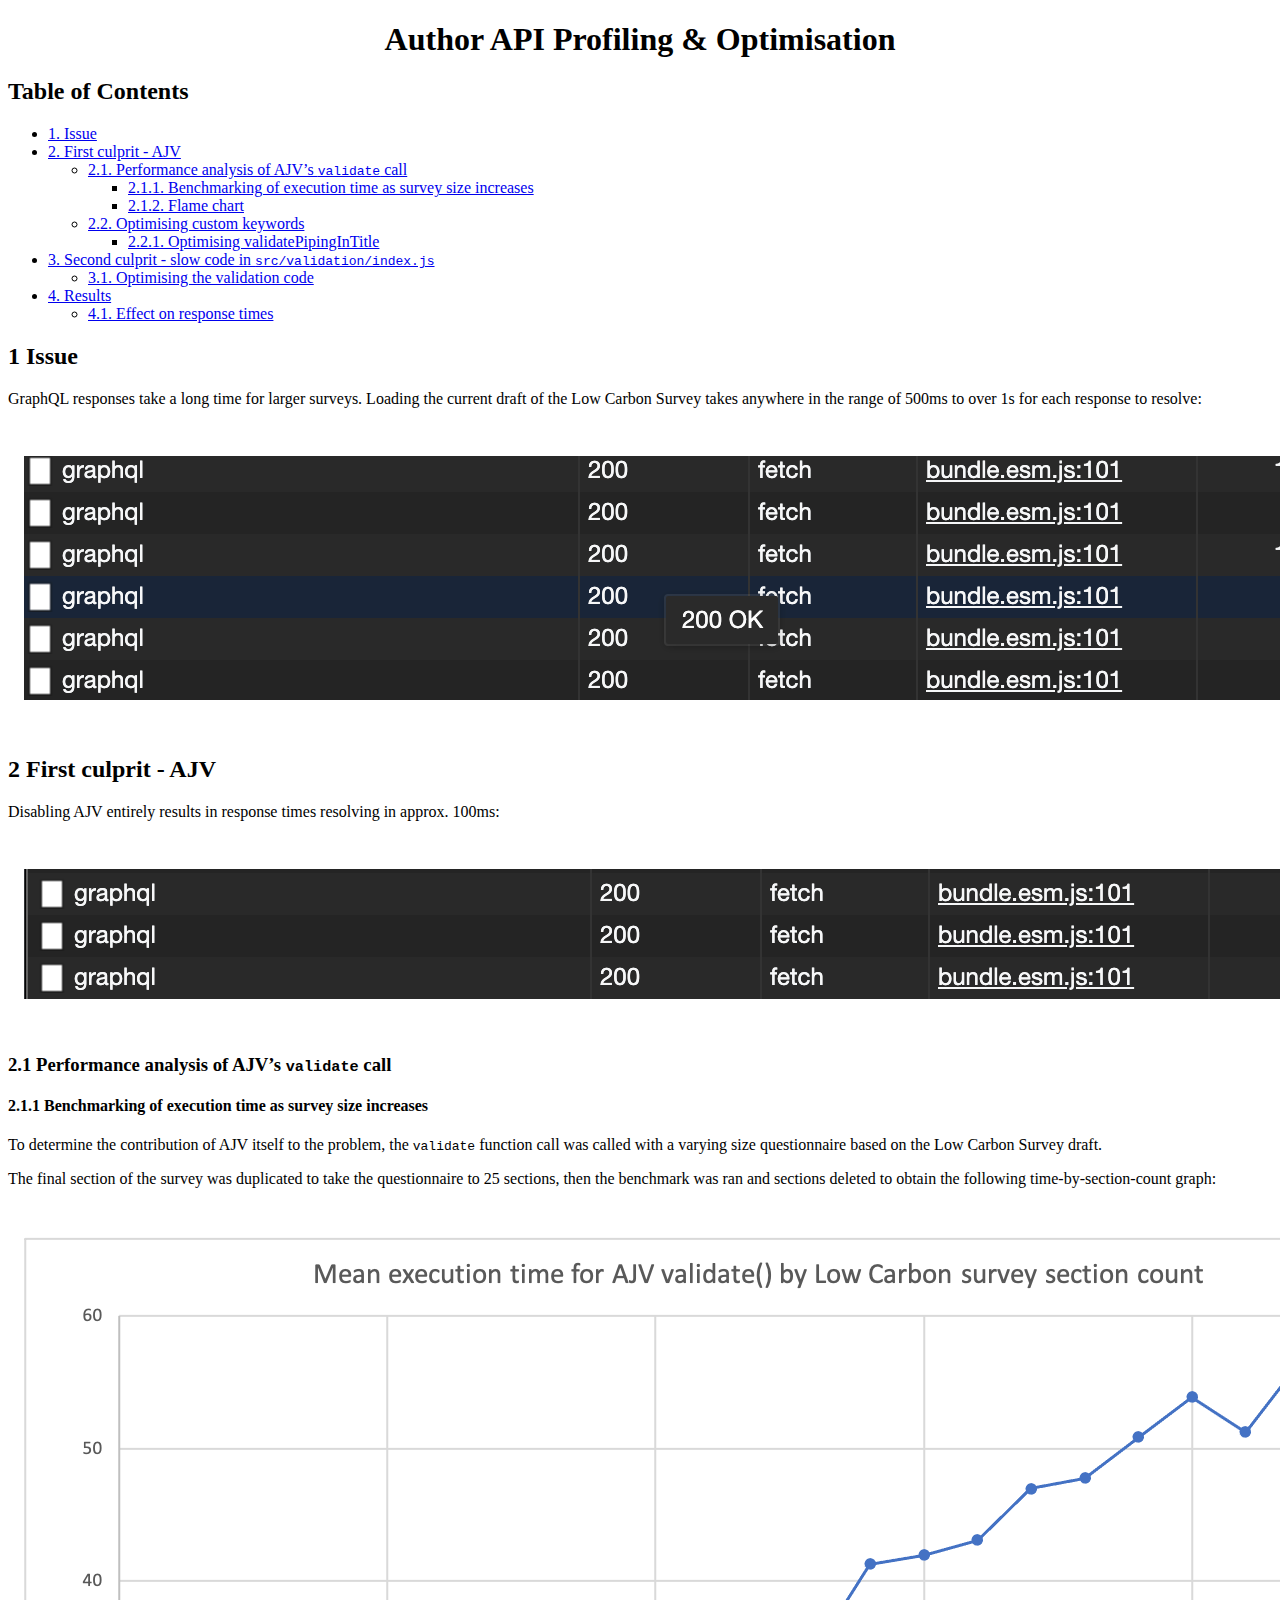
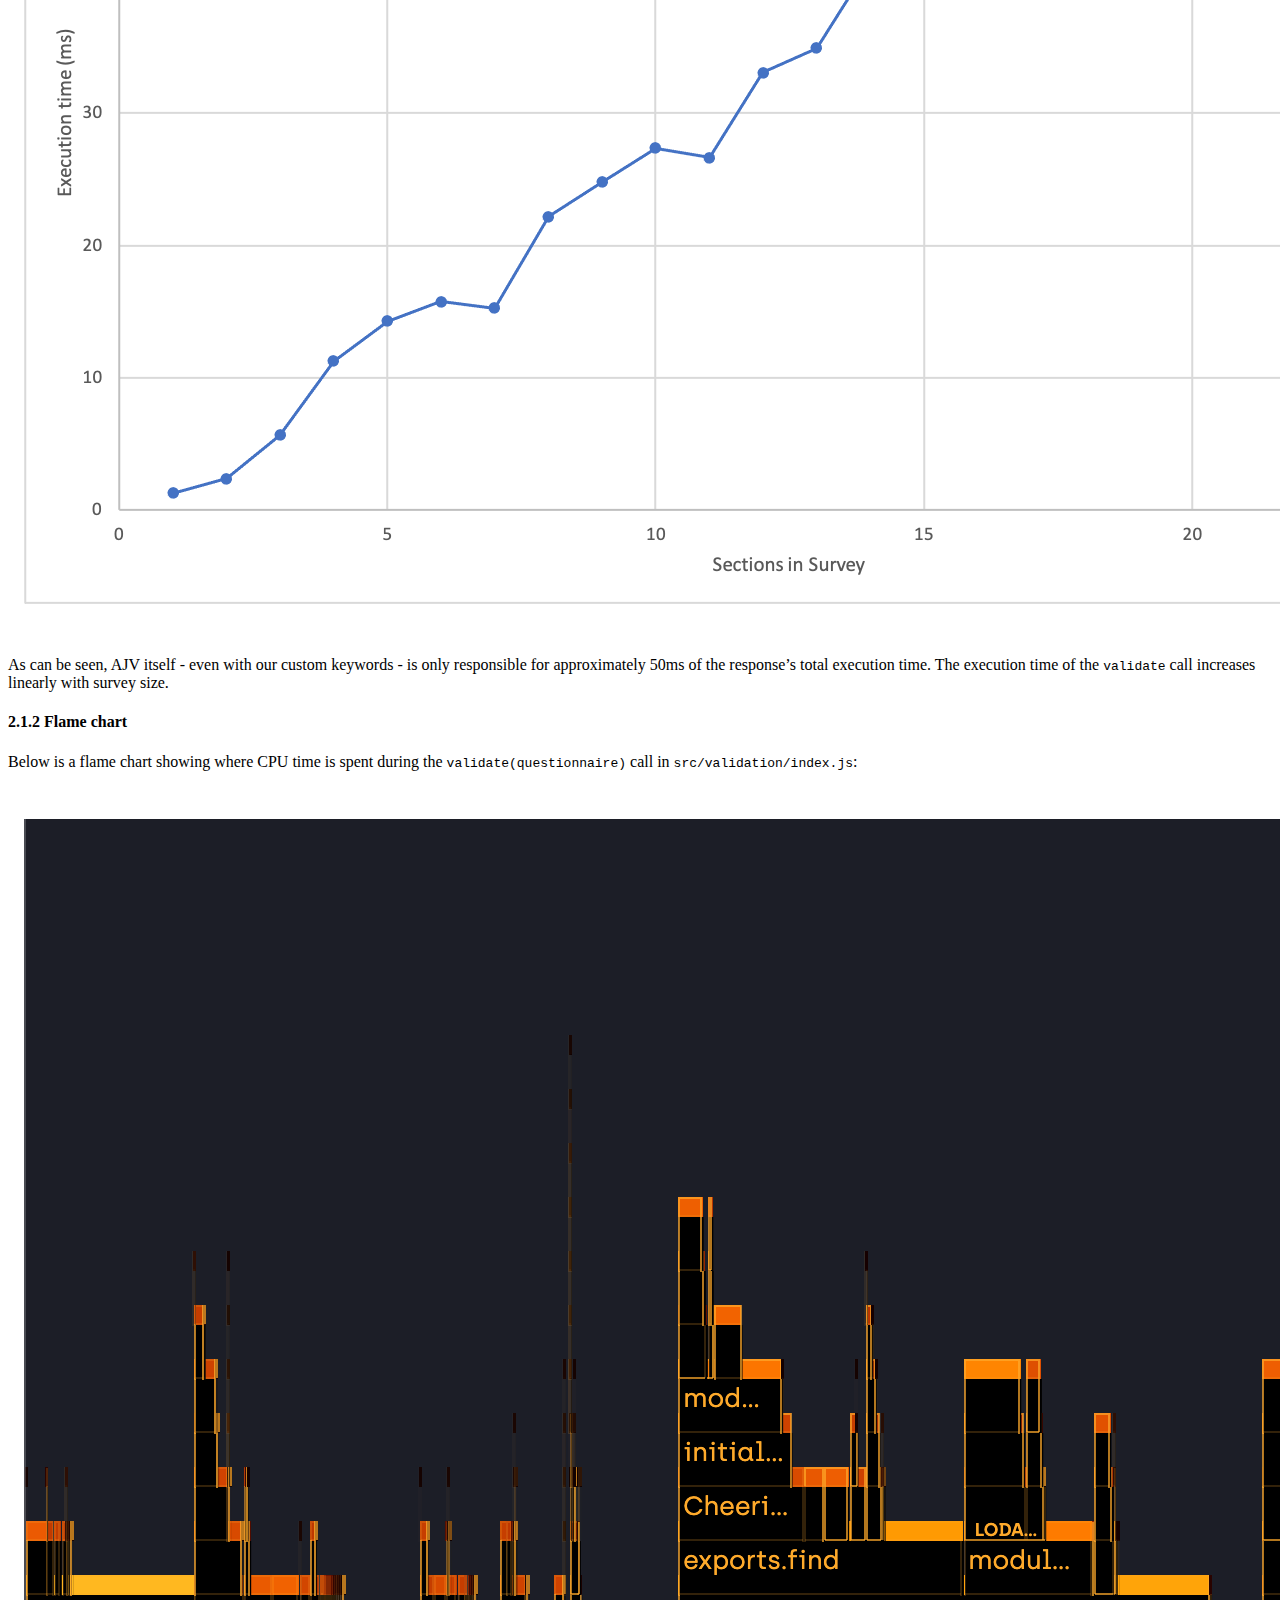
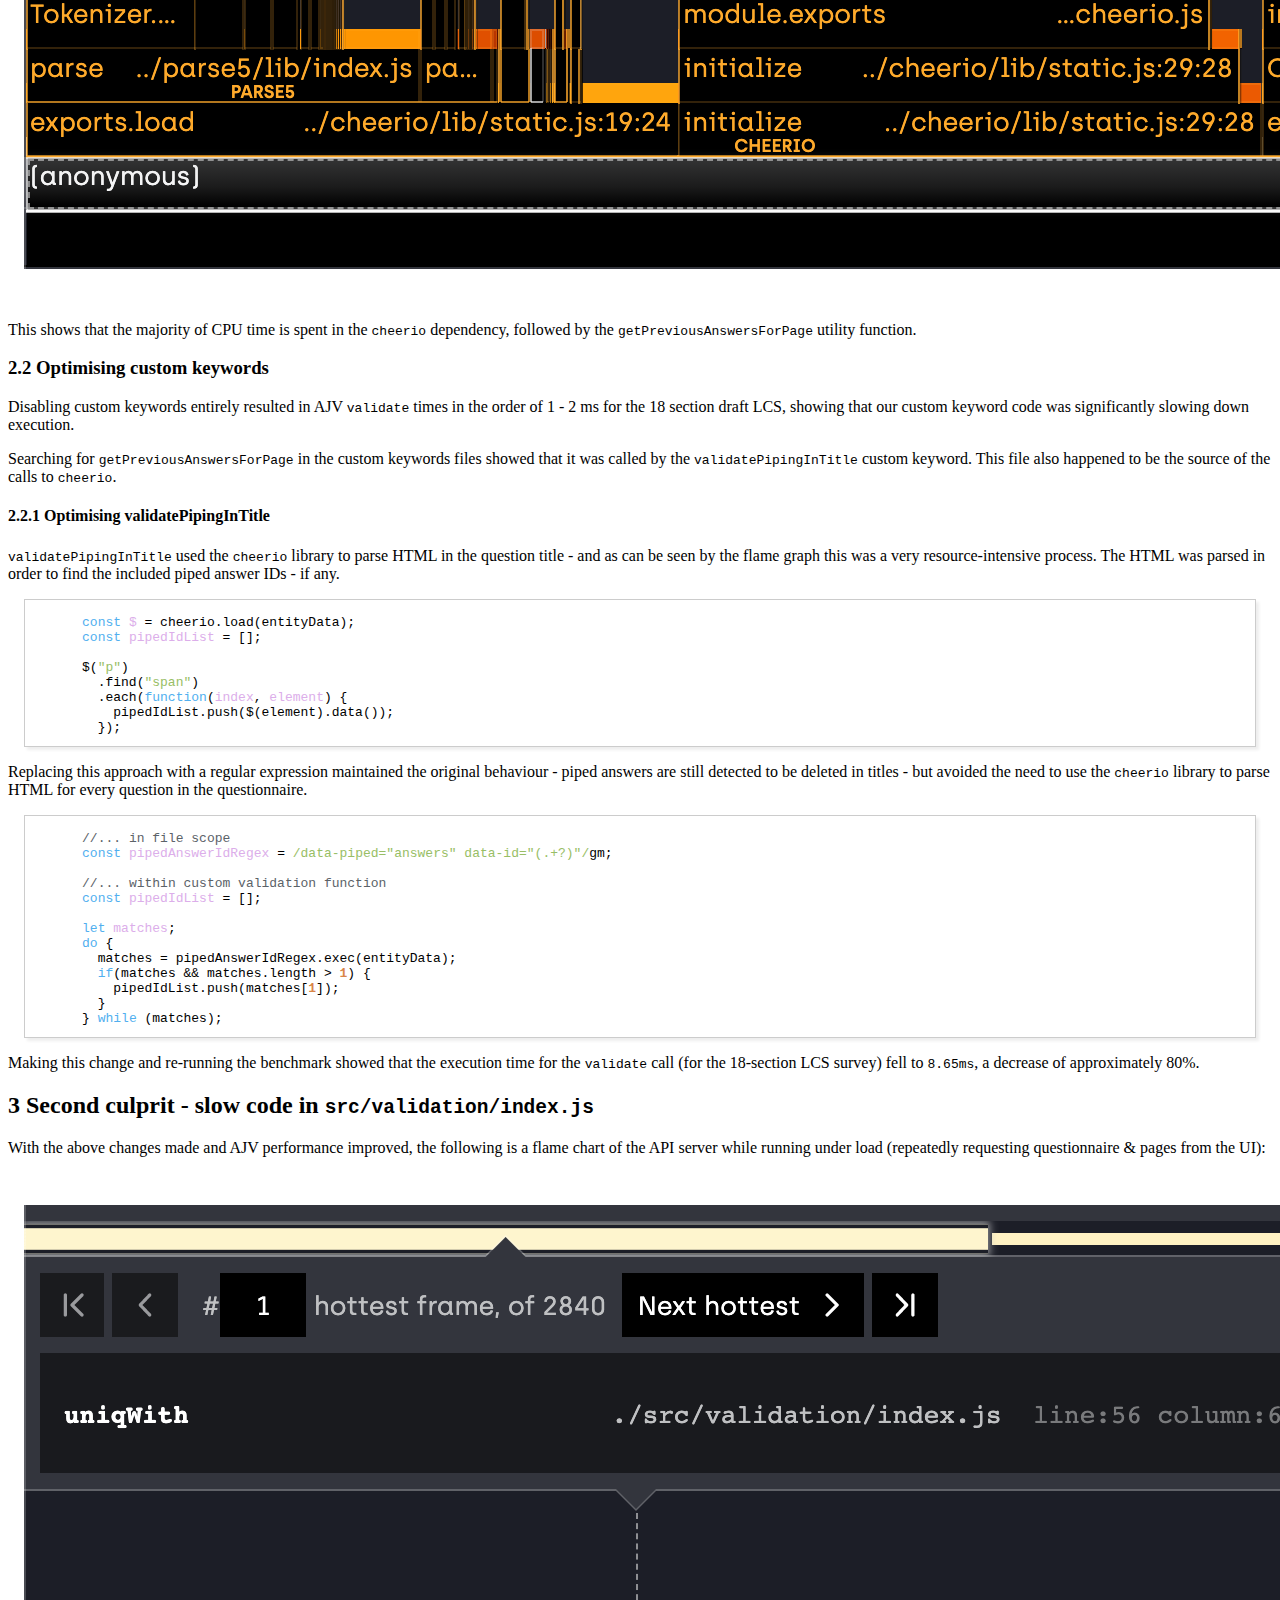
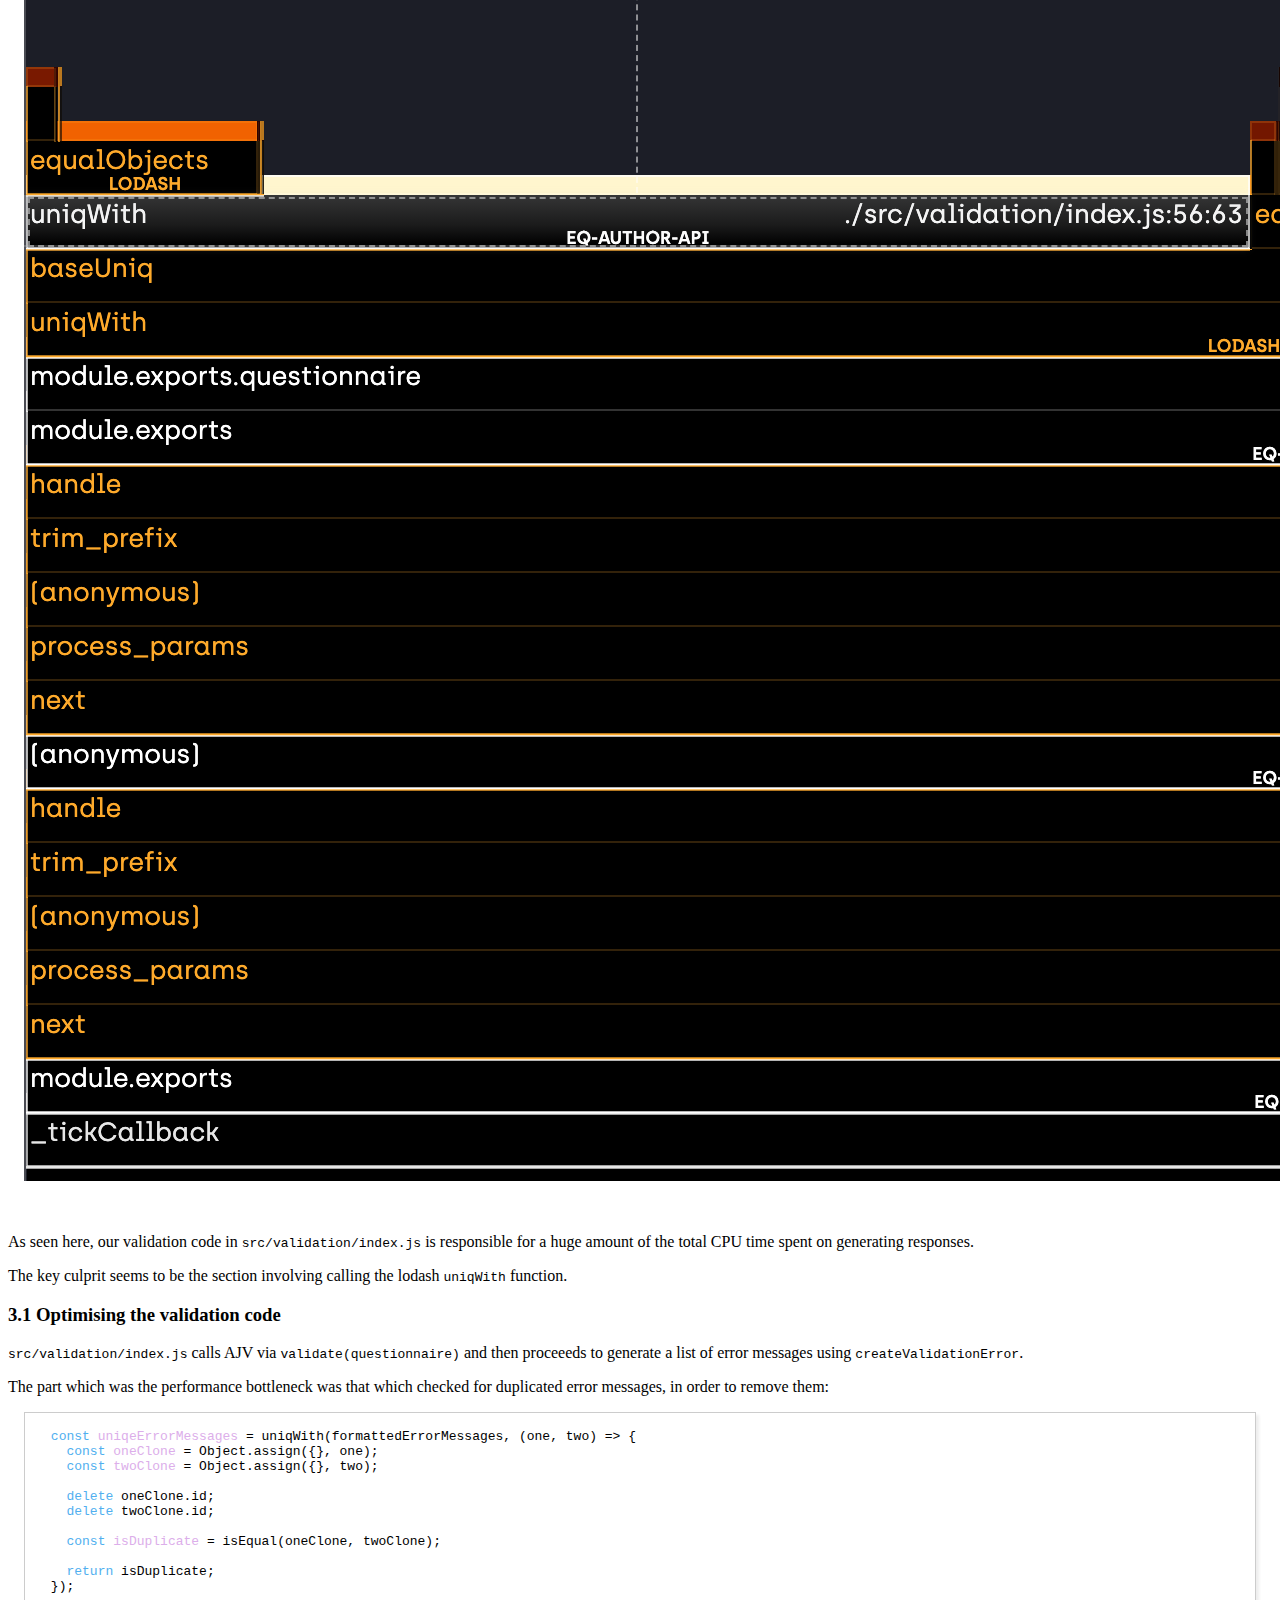
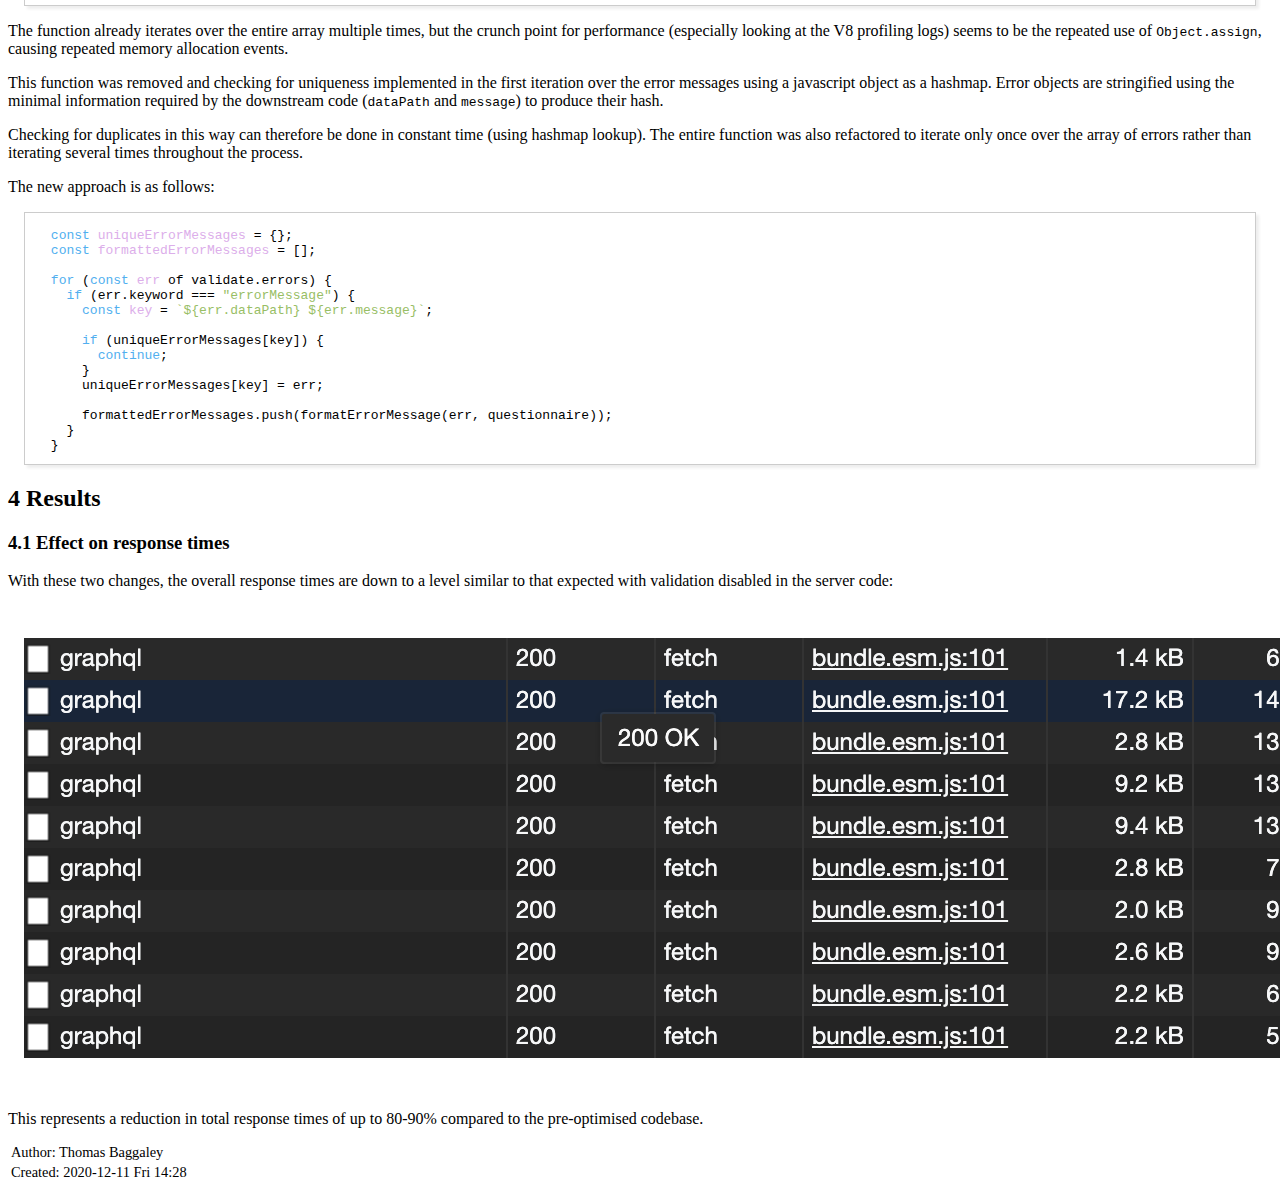
==== commit e4335380: "Update title in ajv_perf" ====
--- a/ajv_perf.html
+++ b/ajv_perf.html
@@ -3,10 +3,10 @@
 "http://www.w3.org/TR/xhtml1/DTD/xhtml1-strict.dtd">
 <html xmlns="http://www.w3.org/1999/xhtml" lang="en" xml:lang="en">
 <head>
-<!-- 2020-12-11 Fri 13:17 -->
+<!-- 2020-12-11 Fri 14:28 -->
 <meta http-equiv="Content-Type" content="text/html;charset=utf-8" />
 <meta name="viewport" content="width=device-width, initial-scale=1" />
-<title>AJV Performance Benchmarking</title>
+<title>Author API Profiling &amp; Optimisation</title>
 <meta name="generator" content="Org mode" />
 <meta name="author" content="Thomas Baggaley" />
 <style type="text/css">
@@ -219,76 +219,76 @@
 </head>
 <body>
 <div id="content">
-<h1 class="title">AJV Performance Benchmarking</h1>
+<h1 class="title">Author API Profiling &amp; Optimisation</h1>
 <div id="table-of-contents">
 <h2>Table of Contents</h2>
 <div id="text-table-of-contents">
 <ul>
-<li><a href="#orgefce645">1. Issue</a></li>
-<li><a href="#org833bf82">2. First culprit - AJV</a>
+<li><a href="#org32d82d1">1. Issue</a></li>
+<li><a href="#org15a48ec">2. First culprit - AJV</a>
 <ul>
-<li><a href="#org42be90a">2.1. Performance analysis of AJV&rsquo;s <code>validate</code> call</a>
+<li><a href="#org898429e">2.1. Performance analysis of AJV&rsquo;s <code>validate</code> call</a>
 <ul>
-<li><a href="#org799864e">2.1.1. Benchmarking of execution time as survey size increases</a></li>
-<li><a href="#orgff422f9">2.1.2. Flame chart</a></li>
+<li><a href="#org702ebc8">2.1.1. Benchmarking of execution time as survey size increases</a></li>
+<li><a href="#orgdb44a84">2.1.2. Flame chart</a></li>
 </ul>
 </li>
-<li><a href="#orgedf59f0">2.2. Optimising custom keywords</a>
+<li><a href="#org381c681">2.2. Optimising custom keywords</a>
 <ul>
-<li><a href="#org04b9f6c">2.2.1. Optimising validatePipingInTitle</a></li>
+<li><a href="#orga1c5bdb">2.2.1. Optimising validatePipingInTitle</a></li>
 </ul>
 </li>
 </ul>
 </li>
-<li><a href="#orgde4620d">3. Second culprit - slow code in <code>src/validation/index.js</code></a>
+<li><a href="#org61a79a2">3. Second culprit - slow code in <code>src/validation/index.js</code></a>
 <ul>
-<li><a href="#org94cc231">3.1. Optimising the validation code</a></li>
+<li><a href="#org10c1721">3.1. Optimising the validation code</a></li>
 </ul>
 </li>
-<li><a href="#org7a40c5f">4. Results</a>
+<li><a href="#orge558a4b">4. Results</a>
 <ul>
-<li><a href="#org07fd734">4.1. Effect on response times</a></li>
+<li><a href="#orgaee900d">4.1. Effect on response times</a></li>
 </ul>
 </li>
 </ul>
 </div>
 </div>
 
-<div id="outline-container-orgefce645" class="outline-2">
-<h2 id="orgefce645"><span class="section-number-2">1</span> Issue</h2>
+<div id="outline-container-org32d82d1" class="outline-2">
+<h2 id="org32d82d1"><span class="section-number-2">1</span> Issue</h2>
 <div class="outline-text-2" id="text-1">
 <p>
 GraphQL responses take a long time for larger surveys. Loading the current draft of the Low Carbon Survey takes anywhere in the range of 500ms to over 1s for each response to resolve:
 </p>
 
 
-<div id="org7c502ef" class="figure">
+<div id="org7c4330d" class="figure">
 <p><img src="./network_preopt.png" alt="network_preopt.png" />
 </p>
 </div>
 </div>
 </div>
 
-<div id="outline-container-org833bf82" class="outline-2">
-<h2 id="org833bf82"><span class="section-number-2">2</span> First culprit - AJV</h2>
+<div id="outline-container-org15a48ec" class="outline-2">
+<h2 id="org15a48ec"><span class="section-number-2">2</span> First culprit - AJV</h2>
 <div class="outline-text-2" id="text-2">
 <p>
 Disabling AJV entirely results in response times resolving in approx. 100ms:
 </p>
 
 
-<div id="org752147c" class="figure">
+<div id="orgc8ab17c" class="figure">
 <p><img src="./network_noajv.png" alt="network_noajv.png" />
 </p>
 </div>
 </div>
 
-<div id="outline-container-org42be90a" class="outline-3">
-<h3 id="org42be90a"><span class="section-number-3">2.1</span> Performance analysis of AJV&rsquo;s <code>validate</code> call</h3>
+<div id="outline-container-org898429e" class="outline-3">
+<h3 id="org898429e"><span class="section-number-3">2.1</span> Performance analysis of AJV&rsquo;s <code>validate</code> call</h3>
 <div class="outline-text-3" id="text-2-1">
 </div>
-<div id="outline-container-org799864e" class="outline-4">
-<h4 id="org799864e"><span class="section-number-4">2.1.1</span> Benchmarking of execution time as survey size increases</h4>
+<div id="outline-container-org702ebc8" class="outline-4">
+<h4 id="org702ebc8"><span class="section-number-4">2.1.1</span> Benchmarking of execution time as survey size increases</h4>
 <div class="outline-text-4" id="text-2-1-1">
 <p>
 To determine the contribution of AJV itself to the problem, the <code>validate</code> function call was called with a varying size questionnaire based on the Low Carbon Survey draft.
@@ -299,7 +299,7 @@
 </p>
 
 
-<div id="orgb8f5c63" class="figure">
+<div id="org833efd4" class="figure">
 <p><img src="./Benchmark pre-optimisation.png" alt="Benchmark pre-optimisation.png" />
 </p>
 </div>
@@ -310,15 +310,15 @@
 </div>
 </div>
 
-<div id="outline-container-orgff422f9" class="outline-4">
-<h4 id="orgff422f9"><span class="section-number-4">2.1.2</span> Flame chart</h4>
+<div id="outline-container-orgdb44a84" class="outline-4">
+<h4 id="orgdb44a84"><span class="section-number-4">2.1.2</span> Flame chart</h4>
 <div class="outline-text-4" id="text-2-1-2">
 <p>
 Below is a flame chart showing where CPU time is spent during the <code>validate(questionnaire)</code> call in <code>src/validation/index.js</code>:
 </p>
 
 
-<div id="orgb823962" class="figure">
+<div id="orgf700c48" class="figure">
 <p><img src="./flame_chart.png" alt="flame_chart.png" />
 </p>
 </div>
@@ -330,8 +330,8 @@
 </div>
 </div>
 
-<div id="outline-container-orgedf59f0" class="outline-3">
-<h3 id="orgedf59f0"><span class="section-number-3">2.2</span> Optimising custom keywords</h3>
+<div id="outline-container-org381c681" class="outline-3">
+<h3 id="org381c681"><span class="section-number-3">2.2</span> Optimising custom keywords</h3>
 <div class="outline-text-3" id="text-2-2">
 <p>
 Disabling custom keywords entirely resulted in AJV <code>validate</code> times in the order of 1 - 2 ms for the 18 section draft LCS, showing that our custom keyword code was significantly slowing down execution.
@@ -342,15 +342,15 @@
 </p>
 </div>
 
-<div id="outline-container-org04b9f6c" class="outline-4">
-<h4 id="org04b9f6c"><span class="section-number-4">2.2.1</span> Optimising validatePipingInTitle</h4>
+<div id="outline-container-orga1c5bdb" class="outline-4">
+<h4 id="orga1c5bdb"><span class="section-number-4">2.2.1</span> Optimising validatePipingInTitle</h4>
 <div class="outline-text-4" id="text-2-2-1">
 <p>
 <code>validatePipingInTitle</code> used the <code>cheerio</code> library to parse HTML in the question title - and as can be seen by the flame graph this was a very resource-intensive process. The HTML was parsed in order to find the included piped answer IDs - if any.
 </p>
 
 <div class="org-src-container">
-<pre class="src src-javascript" id="orga934a4f">      <span style="color: #51afef;">const</span> <span style="color: #dcaeea;">$</span> = cheerio.load(entityData);
+<pre class="src src-javascript" id="org392c6b9">      <span style="color: #51afef;">const</span> <span style="color: #dcaeea;">$</span> = cheerio.load(entityData);
       <span style="color: #51afef;">const</span> <span style="color: #dcaeea;">pipedIdList</span> = [];
 
       $(<span style="color: #98be65;">"p"</span>)
@@ -366,7 +366,7 @@
 </p>
 
 <div class="org-src-container">
-<pre class="src src-javascript" id="orgde102ca">      <span style="color: #5B6268;">//</span><span style="color: #5B6268;">... in file scope</span>
+<pre class="src src-javascript" id="orgc8e522c">      <span style="color: #5B6268;">//</span><span style="color: #5B6268;">... in file scope</span>
       <span style="color: #51afef;">const</span> <span style="color: #dcaeea;">pipedAnswerIdRegex</span> = <span style="color: #98be65;">/data-piped="answers" data-id="(.+?)"/</span>gm;
 
       <span style="color: #5B6268;">//</span><span style="color: #5B6268;">... within custom validation function</span>
@@ -390,15 +390,15 @@
 </div>
 </div>
 
-<div id="outline-container-orgde4620d" class="outline-2">
-<h2 id="orgde4620d"><span class="section-number-2">3</span> Second culprit - slow code in <code>src/validation/index.js</code></h2>
+<div id="outline-container-org61a79a2" class="outline-2">
+<h2 id="org61a79a2"><span class="section-number-2">3</span> Second culprit - slow code in <code>src/validation/index.js</code></h2>
 <div class="outline-text-2" id="text-3">
 <p>
 With the above changes made and AJV performance improved, the following is a flame chart of the API server while running under load (repeatedly requesting questionnaire &amp; pages from the UI):
 </p>
 
 
-<div id="orgf273899" class="figure">
+<div id="org3927d80" class="figure">
 <p><img src="./flame_server_pre.png" alt="flame_server_pre.png" />
 </p>
 </div>
@@ -412,8 +412,8 @@
 </p>
 </div>
 
-<div id="outline-container-org94cc231" class="outline-3">
-<h3 id="org94cc231"><span class="section-number-3">3.1</span> Optimising the validation code</h3>
+<div id="outline-container-org10c1721" class="outline-3">
+<h3 id="org10c1721"><span class="section-number-3">3.1</span> Optimising the validation code</h3>
 <div class="outline-text-3" id="text-3-1">
 <p>
 <code>src/validation/index.js</code> calls AJV via <code>validate(questionnaire)</code> and then proceeeds to generate a list of error messages using <code>createValidationError</code>.
@@ -424,7 +424,7 @@
 </p>
 
 <div class="org-src-container">
-<pre class="src src-javascript" id="org1d080dc">  <span style="color: #51afef;">const</span> <span style="color: #dcaeea;">uniqeErrorMessages</span> = uniqWith(formattedErrorMessages, (one, two) =&gt; {
+<pre class="src src-javascript" id="orge6a4d71">  <span style="color: #51afef;">const</span> <span style="color: #dcaeea;">uniqeErrorMessages</span> = uniqWith(formattedErrorMessages, (one, two) =&gt; {
     <span style="color: #51afef;">const</span> <span style="color: #dcaeea;">oneClone</span> = Object.assign({}, one);
     <span style="color: #51afef;">const</span> <span style="color: #dcaeea;">twoClone</span> = Object.assign({}, two);
 
@@ -455,7 +455,7 @@
 </p>
 
 <div class="org-src-container">
-<pre class="src src-javascript" id="org434fa38">  <span style="color: #51afef;">const</span> <span style="color: #dcaeea;">uniqueErrorMessages</span> = {};
+<pre class="src src-javascript" id="orge62617f">  <span style="color: #51afef;">const</span> <span style="color: #dcaeea;">uniqueErrorMessages</span> = {};
   <span style="color: #51afef;">const</span> <span style="color: #dcaeea;">formattedErrorMessages</span> = [];
 
   <span style="color: #51afef;">for</span> (<span style="color: #51afef;">const</span> <span style="color: #dcaeea;">err</span> of validate.errors) {
@@ -478,19 +478,19 @@
 
 
 
-<div id="outline-container-org7a40c5f" class="outline-2">
-<h2 id="org7a40c5f"><span class="section-number-2">4</span> Results</h2>
+<div id="outline-container-orge558a4b" class="outline-2">
+<h2 id="orge558a4b"><span class="section-number-2">4</span> Results</h2>
 <div class="outline-text-2" id="text-4">
 </div>
-<div id="outline-container-org07fd734" class="outline-3">
-<h3 id="org07fd734"><span class="section-number-3">4.1</span> Effect on response times</h3>
+<div id="outline-container-orgaee900d" class="outline-3">
+<h3 id="orgaee900d"><span class="section-number-3">4.1</span> Effect on response times</h3>
 <div class="outline-text-3" id="text-4-1">
 <p>
 With these two changes, the overall response times are down to a level similar to that expected with validation disabled in the server code:
 </p>
 
 
-<div id="orgbb36f55" class="figure">
+<div id="org04e0265" class="figure">
 <p><img src="./network_postopt3.png" alt="network_postopt3.png" />
 </p>
 </div>
@@ -504,7 +504,7 @@
 </div>
 <div id="postamble" class="status">
 <p class="author">Author: Thomas Baggaley</p>
-<p class="date">Created: 2020-12-11 Fri 13:17</p>
+<p class="date">Created: 2020-12-11 Fri 14:28</p>
 </div>
 </body>
 </html>
